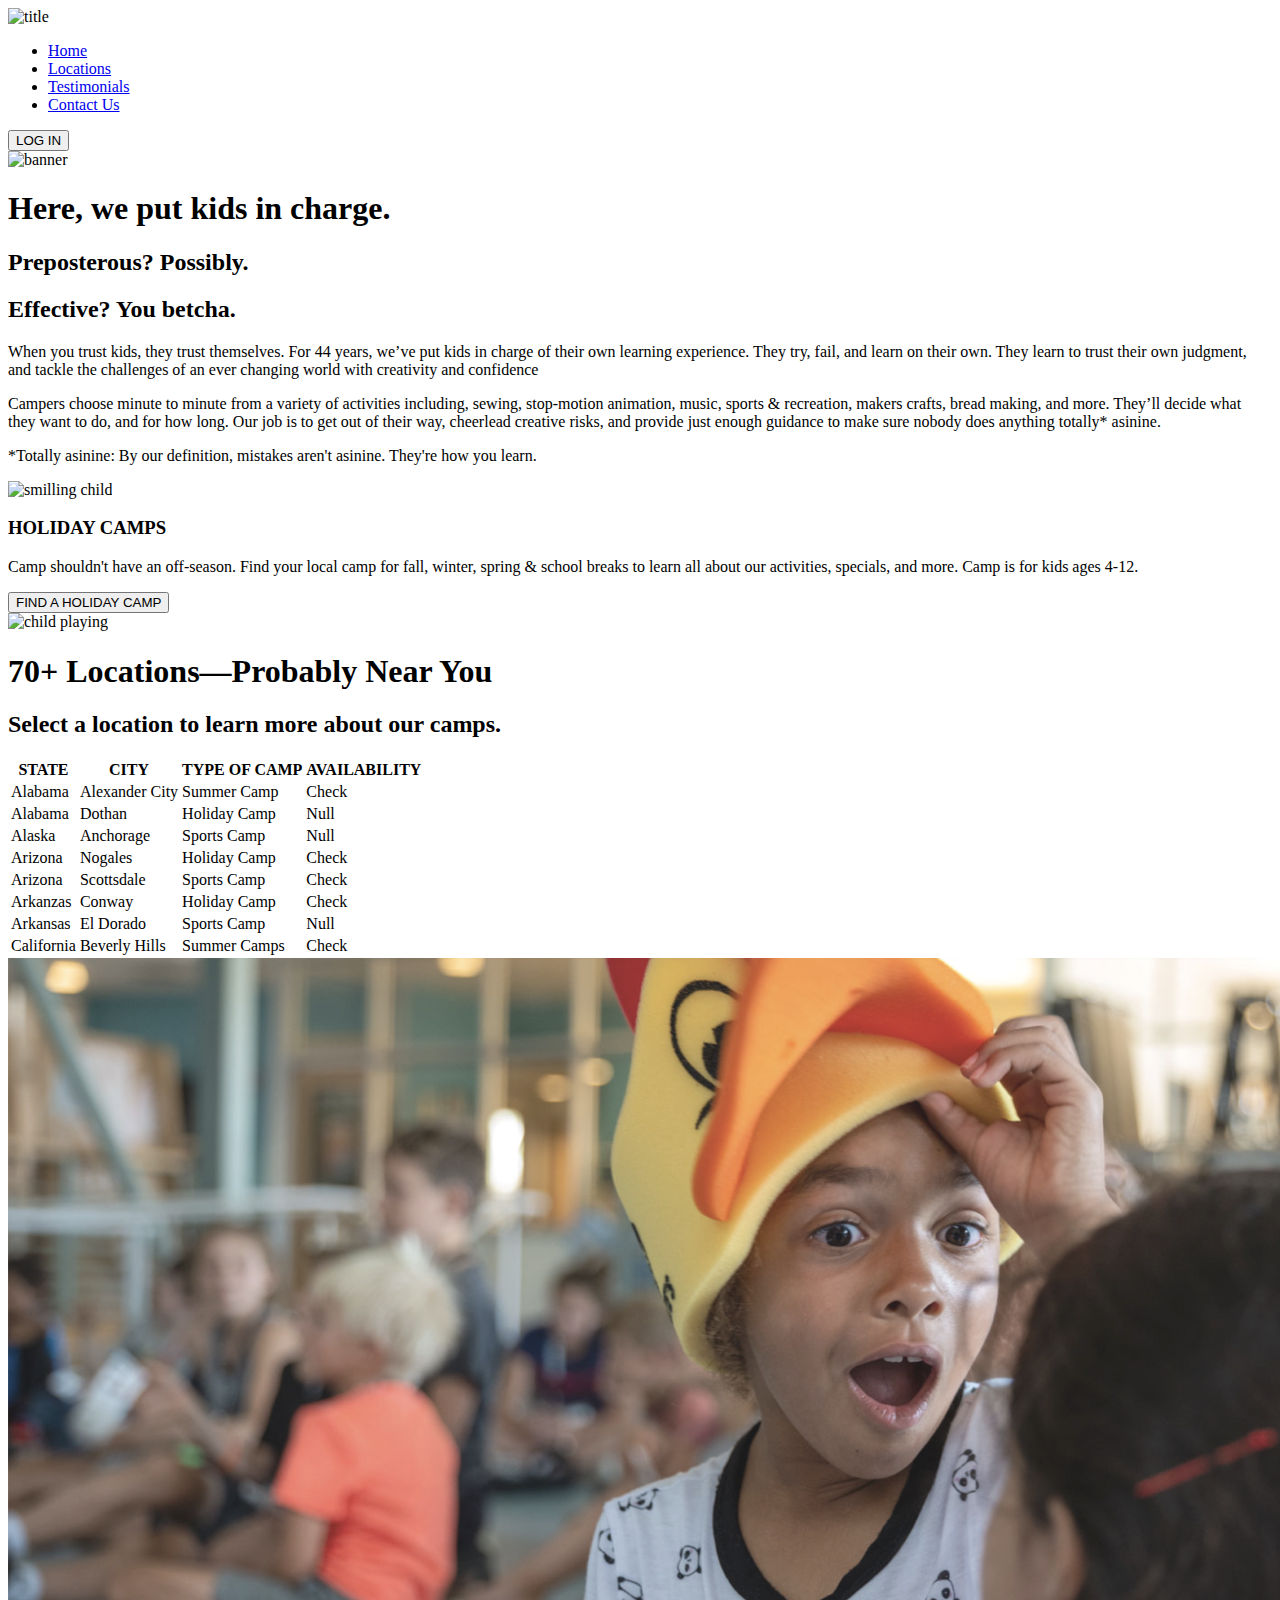
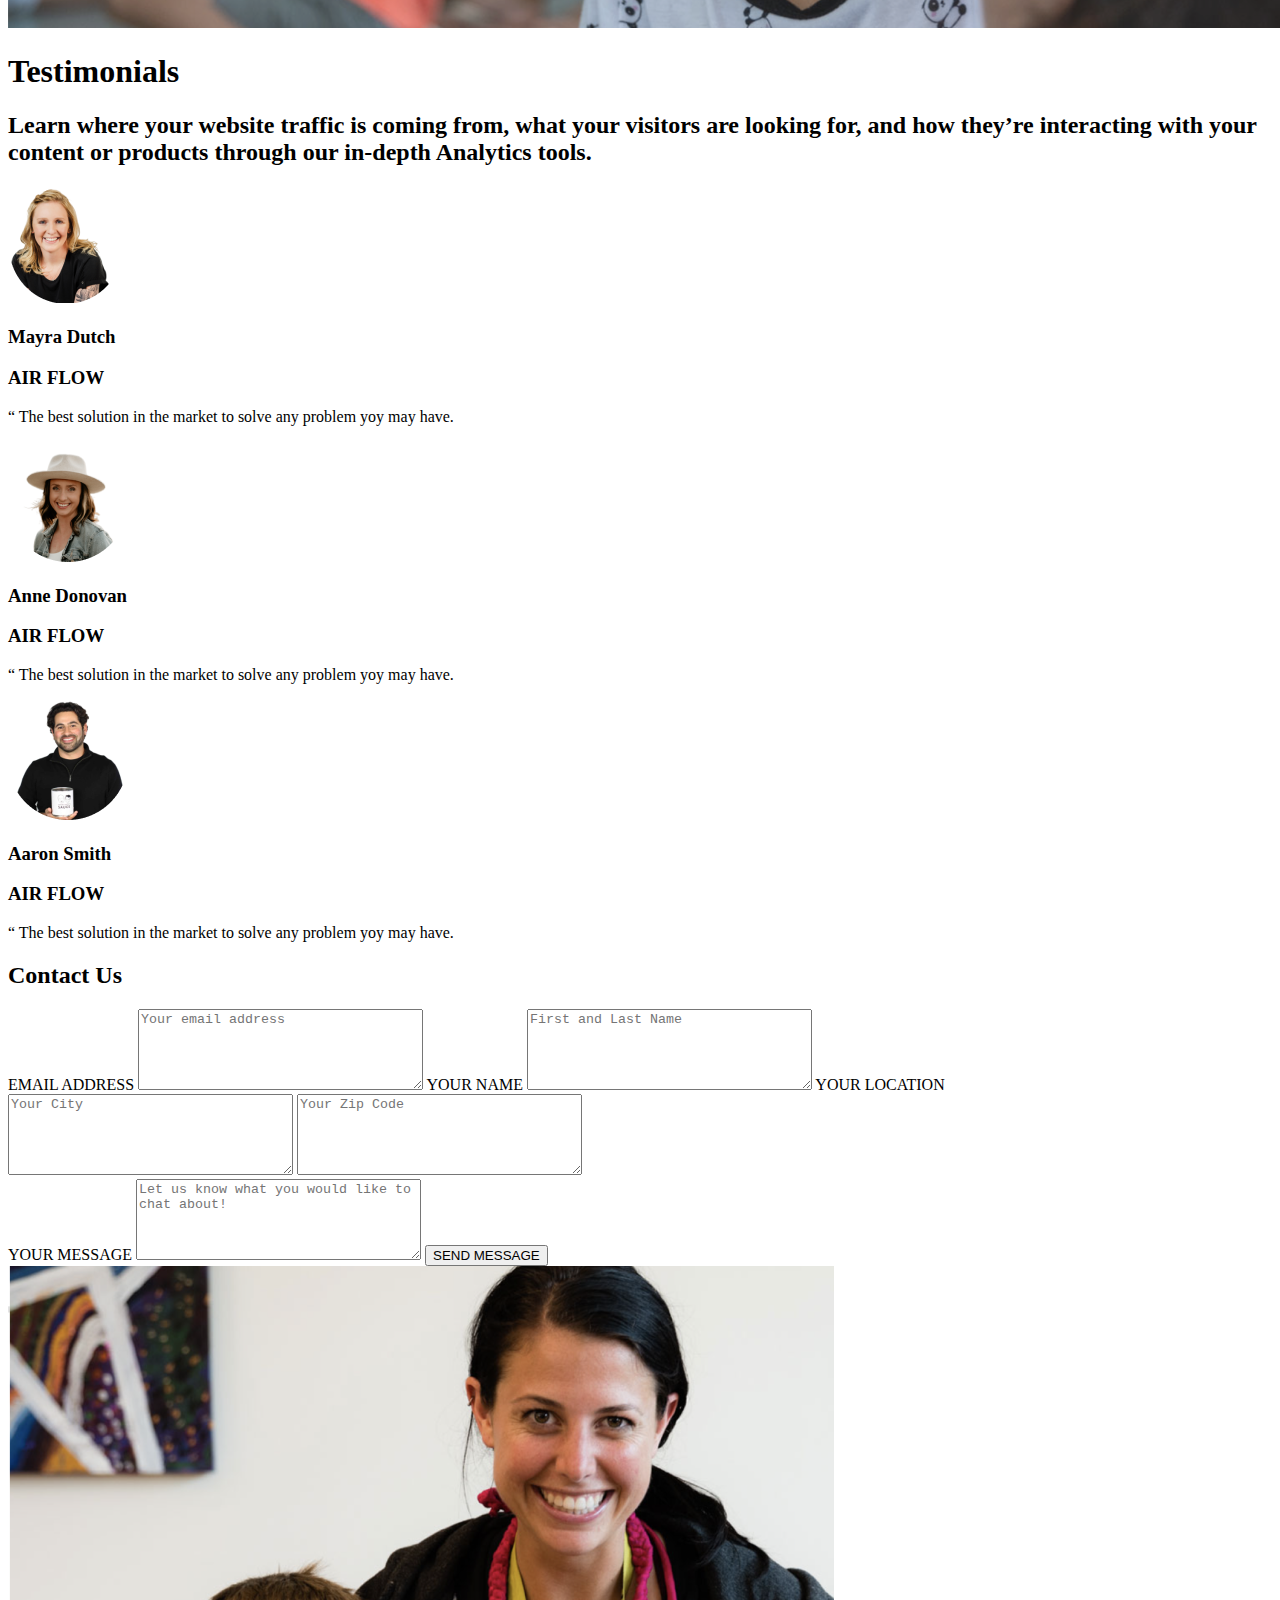
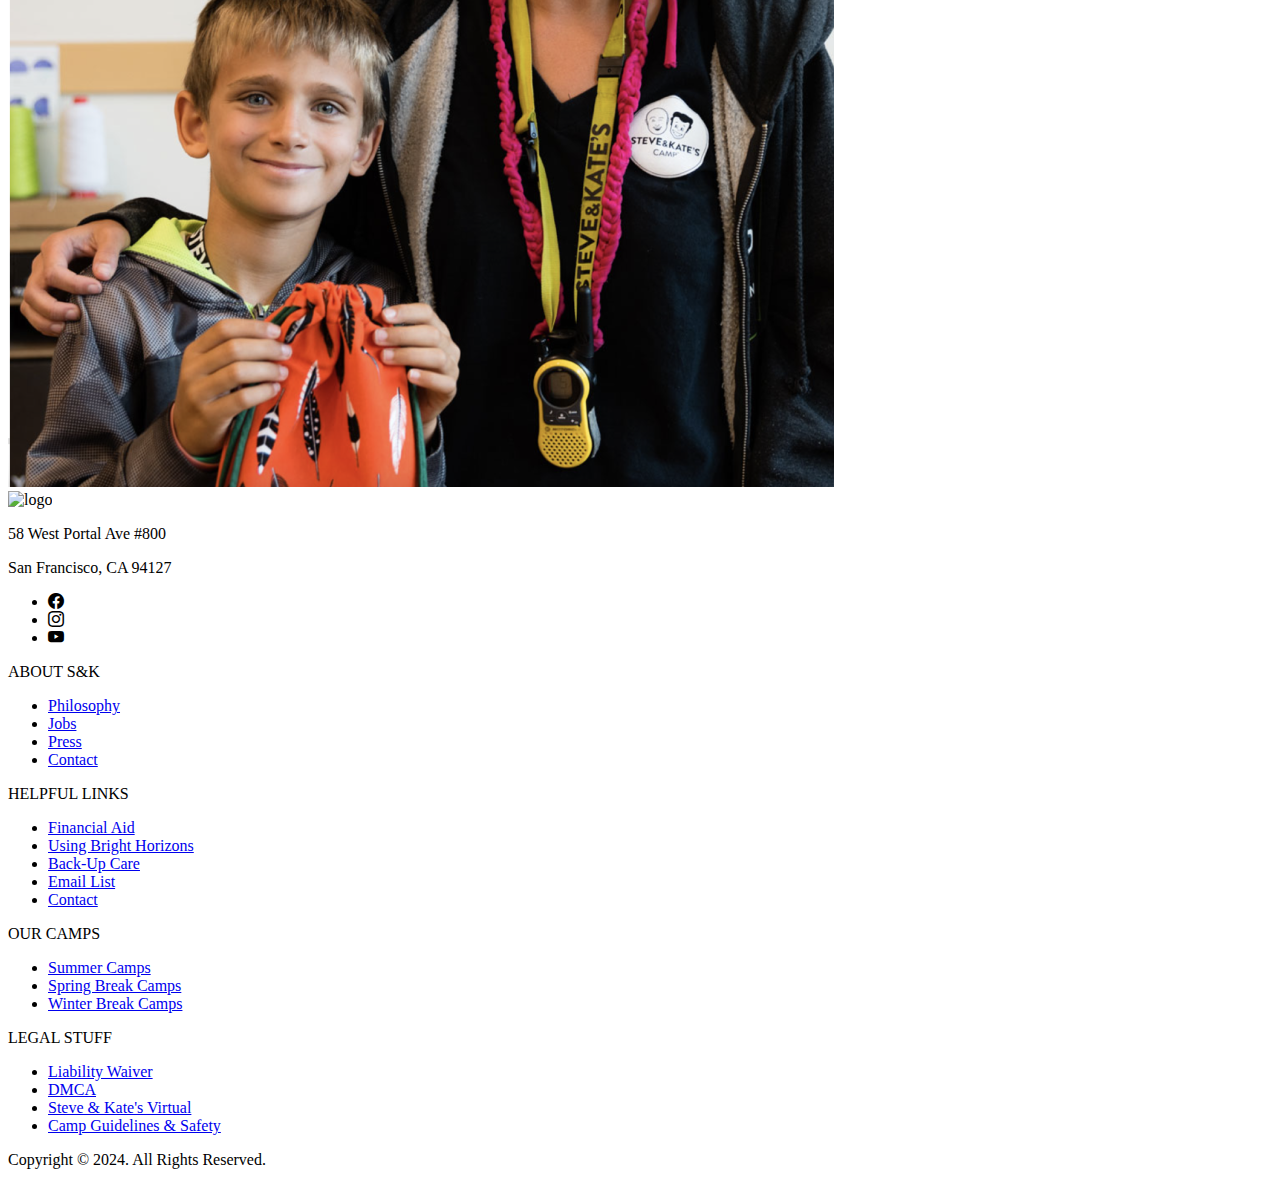
==== index.html @ b031a69e "fixed some bugs" ====
<!DOCTYPE html>
<html lang="en">
    <head>
        <meta charset="UTF-8">
        <meta name="viewport" content="width=device-width, initial-scale=1.0">
        <title>Steve & Kate's Camp</title>
        <link rel="stylesheet" href=
    "https://cdn.jsdelivr.net/npm/bootstrap-icons@1.5.0/font/bootstrap-icons.css">
    </head>
    <body>
        <header>
            <nav>
                <div class="nav-left">
                    <img src="./img/title.png" alt="title">
                </div>
                <div class="nav-center">
                    <ul>
                        <li><a href="#">Home</a></li>
                        <li><a href="#">Locations</a></li>
                        <li><a href="#">Testimonials</a></li>
                        <li><a href="#">Contact Us</a></li>
                    </ul>
                </div>
                <div class="nav-right">
                    <button>LOG IN</button>
                </div>
            </nav>
        </header>
        <main>
            <div class="banner">
                <img src="./img/banner.png" alt="banner">
            </div>
            <section class="section-1">
                <h1>Here, we put kids in charge.</h1>
                <h2>Preposterous? Possibly.</h2>
                <h2>Effective? You betcha.</h2>
                <p>When you trust kids, they trust themselves. For 44 years, we’ve put kids in charge of their own learning experience. They try, fail, and learn on their own. They learn to trust their own judgment, and tackle the challenges of an ever changing world with creativity and confidence</p>
                <p>Campers choose minute to minute from a variety of activities including, sewing, stop-motion animation, music, sports & recreation, makers crafts, bread making, and more. They’ll decide what they want to do, and for how long. Our job is to get out of their way, cheerlead creative risks, and provide just enough guidance to make sure nobody does anything totally* asinine.</p>
                <p class="acclaration">*Totally asinine: By our definition, mistakes aren't asinine. They're how you learn.</p>
                <aside>
                    <img src="./img/section1_aside.png" alt="smilling child">
                    <h3>HOLIDAY CAMPS</h3>
                    <p>Camp shouldn't have an off-season. Find your local camp for fall, winter, spring & school breaks to learn all about our activities, specials, and more. Camp is for kids ages 4-12.</p>
                    <button>FIND A HOLIDAY CAMP</button>
                </aside>
            </section>
            <section class="section-2">
                <img src="./img/section2_banner.png" alt="child playing">
                <h1>70+ Locations—Probably Near You</h1>
                <h2>Select a location to learn more about our camps.</h2>
            </section>
            <div class="section-table">
                <table>
                    <thead>
                        <tr>
                            <th scope="col">STATE</th>
                            <th scope="col">CITY</th>
                            <th scope="col">TYPE OF CAMP</th>
                            <th scope="col">AVAILABILITY</th>
                        </tr>
                    </thead>
                    <tbody>
                    <tr>
                        <td>Alabama</td>
                        <td>Alexander City</td>
                        <td>Summer Camp</td>
                        <td>Check</td>
                    </tr>
                    <tr>
                        <td>Alabama</td>
                        <td>Dothan</td>
                        <td>Holiday Camp</td>
                        <td>Null</td>
                    </tr>
                    <tr>
                        <td>Alaska</td>
                        <td>Anchorage</td>
                        <td>Sports Camp</td>
                        <td>Null</td>
                    </tr>
                    <tr>
                        <td>Arizona</td>
                        <td>Nogales</td>
                        <td>Holiday Camp</td>
                        <td>Check</td>
                    </tr>
                    <tr>
                        <td>Arizona</td>
                        <td>Scottsdale</td>
                        <td>Sports Camp</td>
                        <td>Check</td>
                    </tr>
                    <tr>
                        <td>Arkanzas</td>
                        <td>Conway</td>
                        <td>Holiday Camp</td>
                        <td>Check</td>
                    </tr>
                    <tr>
                        <td>Arkansas</td>
                        <td>El Dorado</td>
                        <td>Sports Camp</td>
                        <td>Null</td>
                    </tr>
                    <tr>
                        <td>California</td>
                        <td>Beverly Hills</td>
                        <td>Summer Camps</td>
                        <td>Check</td>
                    </tr> 
                    </tbody>
                </table>
            </div>
            <section class="section-3">
                <img src="./img/section3_banner.png" alt="surprising child">
                <h1>Testimonials</h1>
                <h2>Learn where your website traffic is coming from, what your visitors are looking for, and how they’re interacting with your content or products through our in-depth Analytics tools.</h2>
                <div class="card-1">
                    <img src="./img/section3_card1.png" alt="a person">
                    <h3>Mayra Dutch</h3>
                    <h3>AIR FLOW</h3>
                    <p>“ The best solution in the market to solve any problem yoy may have.</p>
                </div>
                <div class="card-2">
                    <img src="./img/section3_card2.png" alt="a person">
                    <h3>Anne Donovan</h3>
                    <h3>AIR FLOW</h3>
                    <p>“ The best solution in the market to solve any problem yoy may have. </p>
                </div>
                <div class="card-3">
                    <img src="./img/section3_card3.png" alt="a person">
                    <h3>Aaron Smith</h3>
                    <h3>AIR FLOW</h3>
                    <p>“ The best solution in the market to solve any problem yoy may have. </p>
                </div>
            </section>
            <section class="section-4">
                <h2>Contact Us</h2>
                    <label for="email">EMAIL ADDRESS</label>
                        <textarea id="email" name="email" rows="5" cols="33" placeholder="Your email address"></textarea>
                    <label for="email">YOUR NAME</label>
                        <textarea id="name" name="name" rows="5" cols="33" placeholder="First and Last Name"></textarea>
                    <label for="location">YOUR LOCATION</label>
                        <div class="forms-location">
                            <textarea id="location" name="location" rows="5" cols="33" placeholder="Your City"></textarea>
                            <textarea id="zipcode" name="location" rows="5" cols="33" placeholder="Your Zip Code"></textarea>
                        </div>
                    <label for="msg">YOUR MESSAGE</label>
                        <textarea id="msg" name="msg" rows="5" cols="33" placeholder="Let us know what you would like to chat about!"></textarea>
                    <button>SEND MESSAGE</button>
                <aside>
                    <img src="./img/section4_banner.png" alt="a child and a woman smilling">
                </aside>
            </section>
        </main>
        <footer>
            <div class="footer-left">
                <img src="./img/logo.png" alt="logo">
                <p>58 West Portal Ave #800</p>
                <p>San Francisco, CA 94127</p>
                <ul>
                    <li><i class="bi bi-facebook"></i></li>
                    <li><i class="bi bi-instagram"></i></li>
                    <li><i class="bi bi-youtube"></i></li>
                </ul>
            </div>
            <div class="footer-right">
                <div class="footer-column">
                    <p>ABOUT S&K</p>
                    <ul>
                        <li><a href="#">Philosophy</a></li>
                        <li><a href="#">Jobs</a></li>
                        <li><a href="#">Press</a></li>
                        <li><a href="#">Contact</a></li>
                    </ul>
                </div>
                <div class="footer-column">
                    <p>HELPFUL LINKS</p>
                    <ul>
                        <li><a href="#">Financial Aid</a></li>
                        <li><a href="#">Using Bright Horizons</a></li>
                        <li><a href="#">Back-Up Care</a></li>
                        <li><a href="#">Email List</a></li>
                        <li><a href="#">Contact</a></li>
                    </ul>
                </div>
                <div class="footer-column">
                    <p>OUR CAMPS</p>
                    <ul>
                        <li><a href="#">Summer Camps</a></li>
                        <li><a href="#">Spring Break Camps</a></li>
                        <li><a href="#">Winter Break Camps</a></li>
                    </ul>
                </div>
                <div class="footer-column">
                    <p>LEGAL STUFF</p>
                    <ul>
                        <li><a href="#">Liability Waiver</a></li>
                        <li><a href="#">DMCA</a></li>
                        <li><a href="#">Steve & Kate's Virtual</a></li>
                        <li><a href="#">Camp Guidelines & Safety</a></li>
                    </ul>
                </div>
            </div>
            <p>Copyright © 2024. All Rights Reserved.</p>
        </footer>
    </body>
</html>
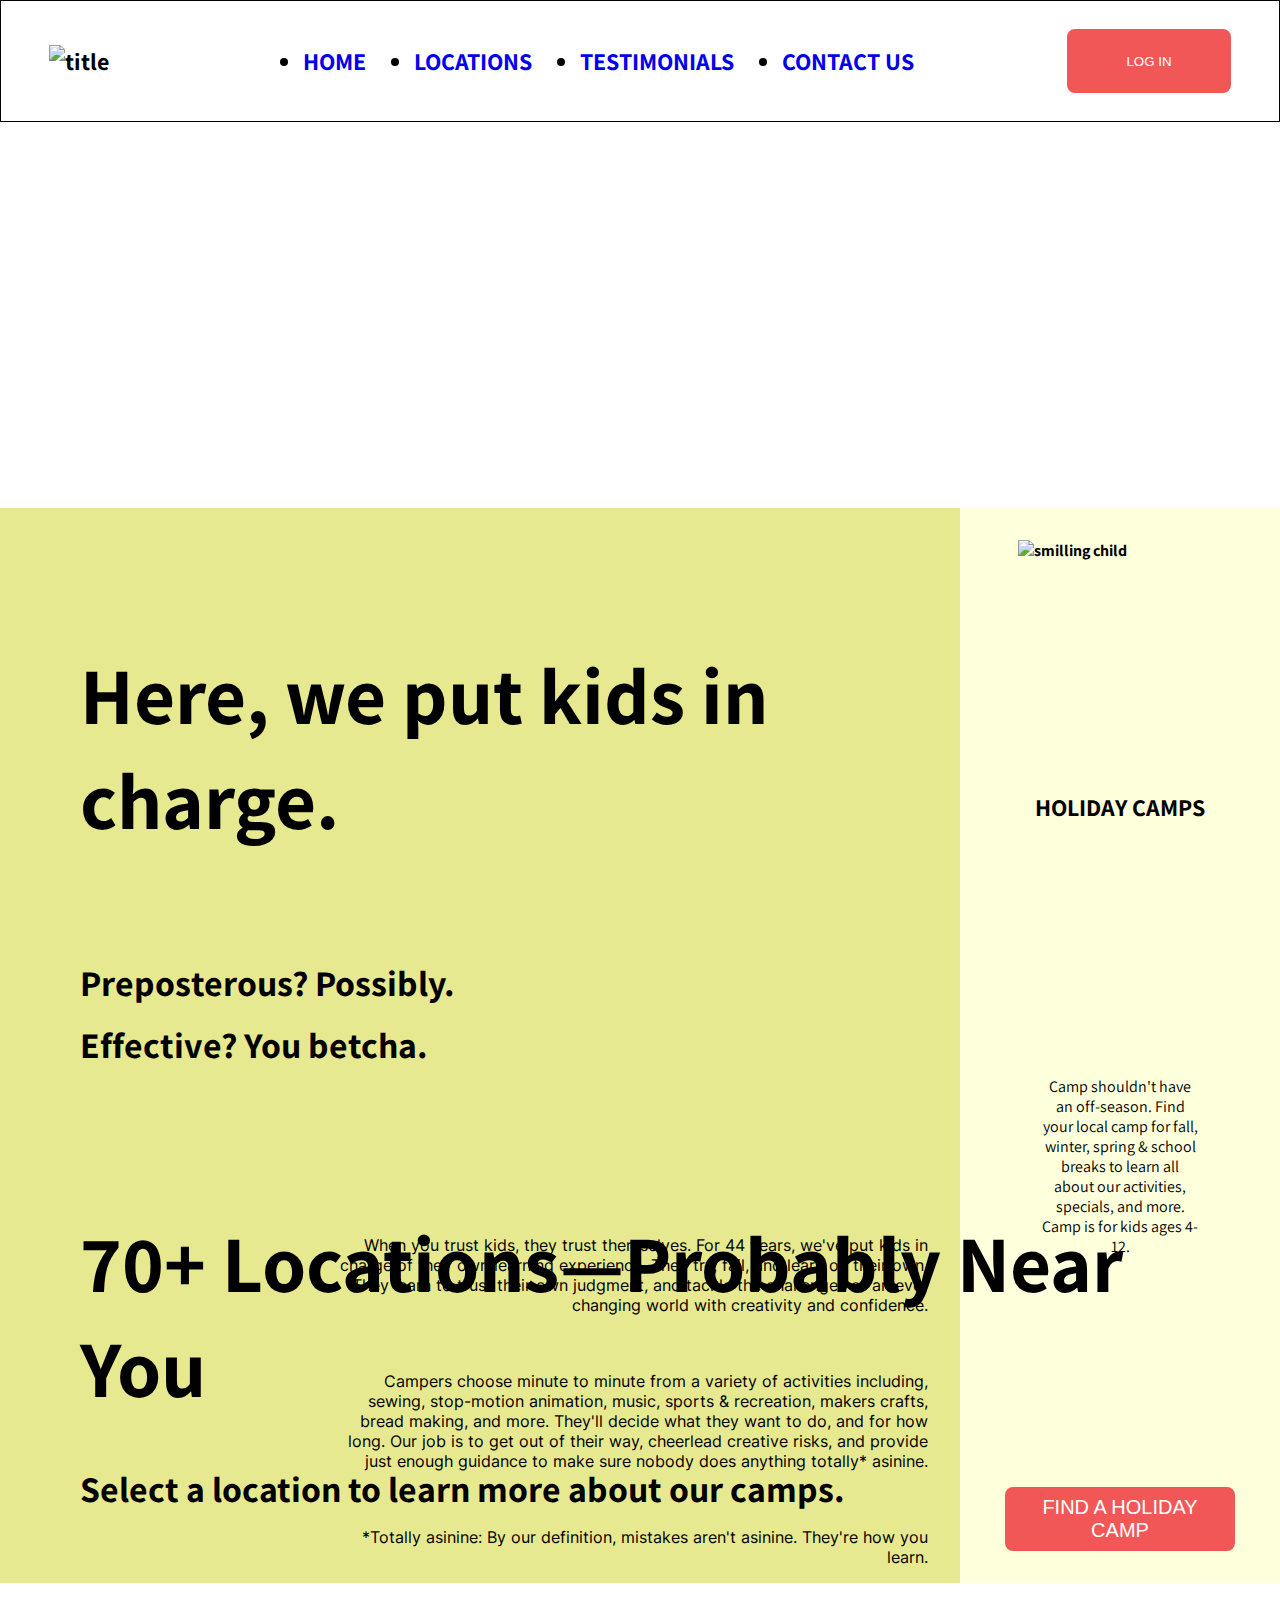
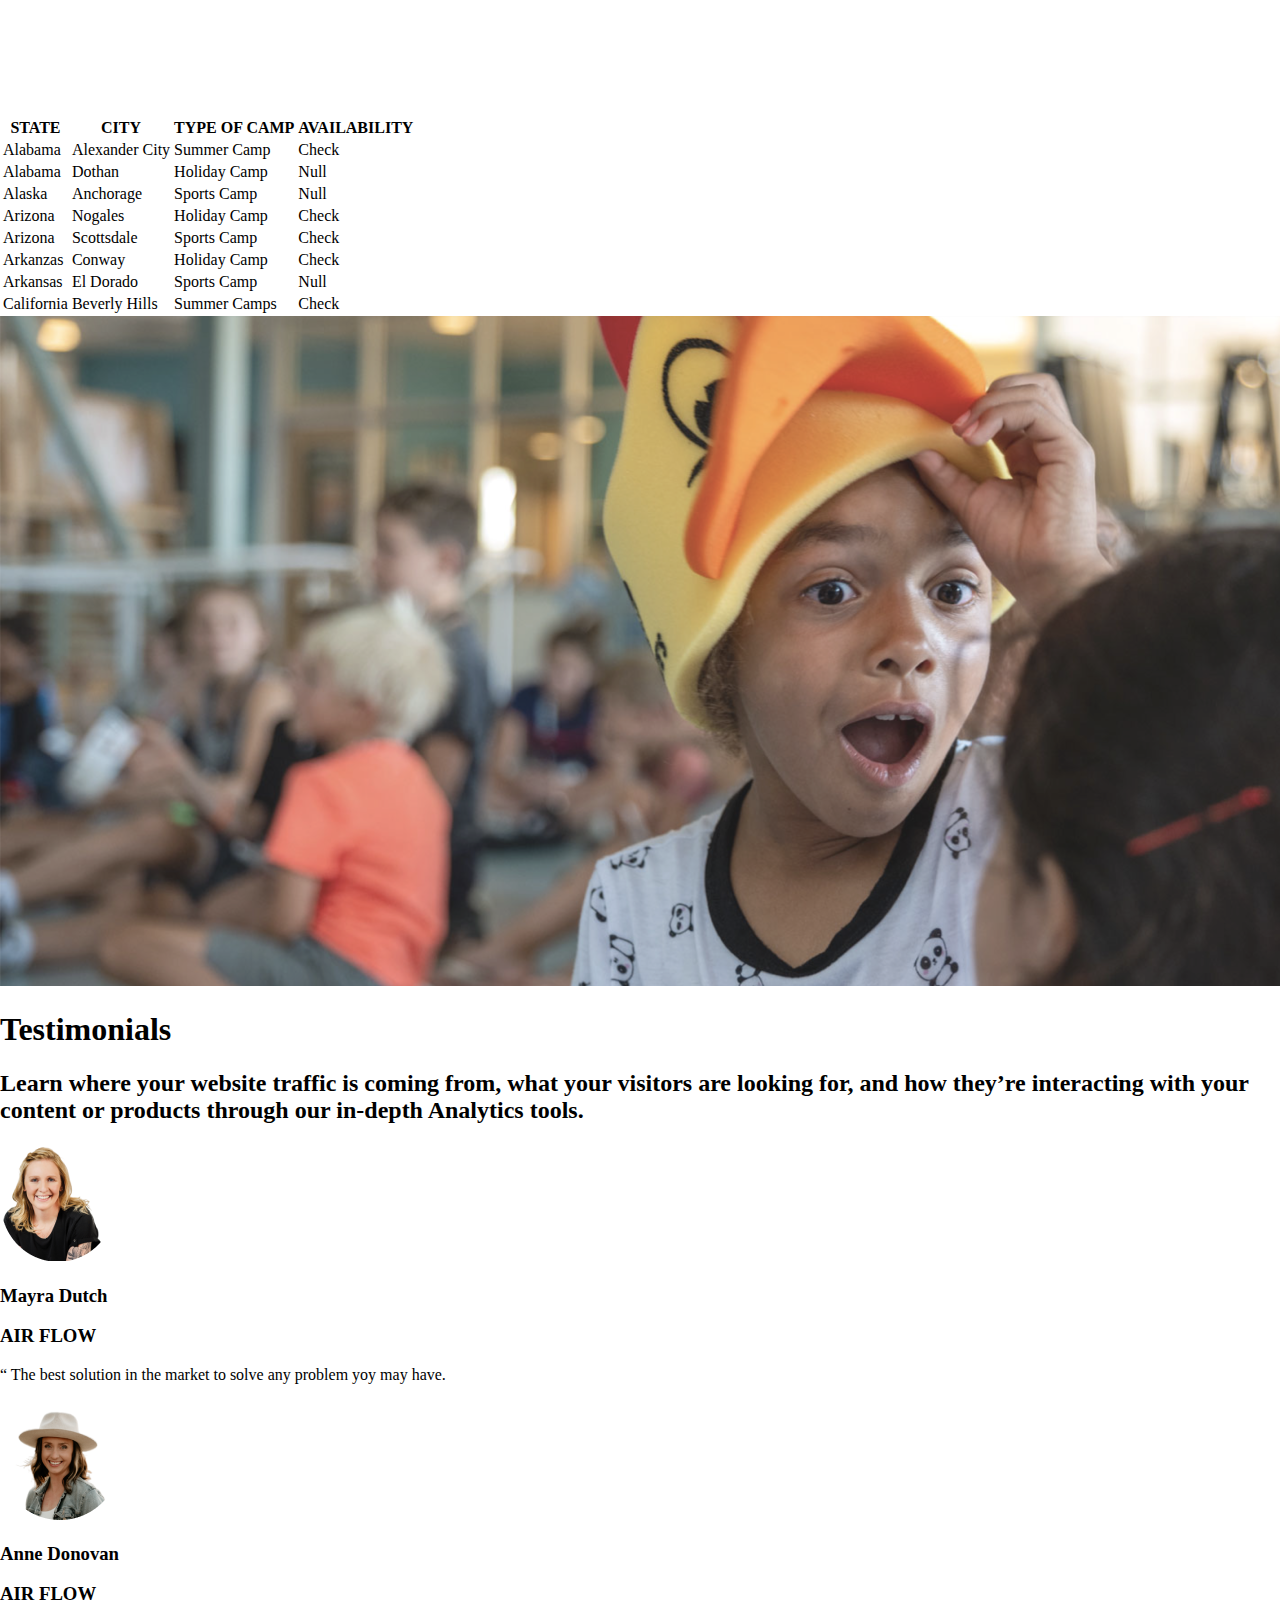
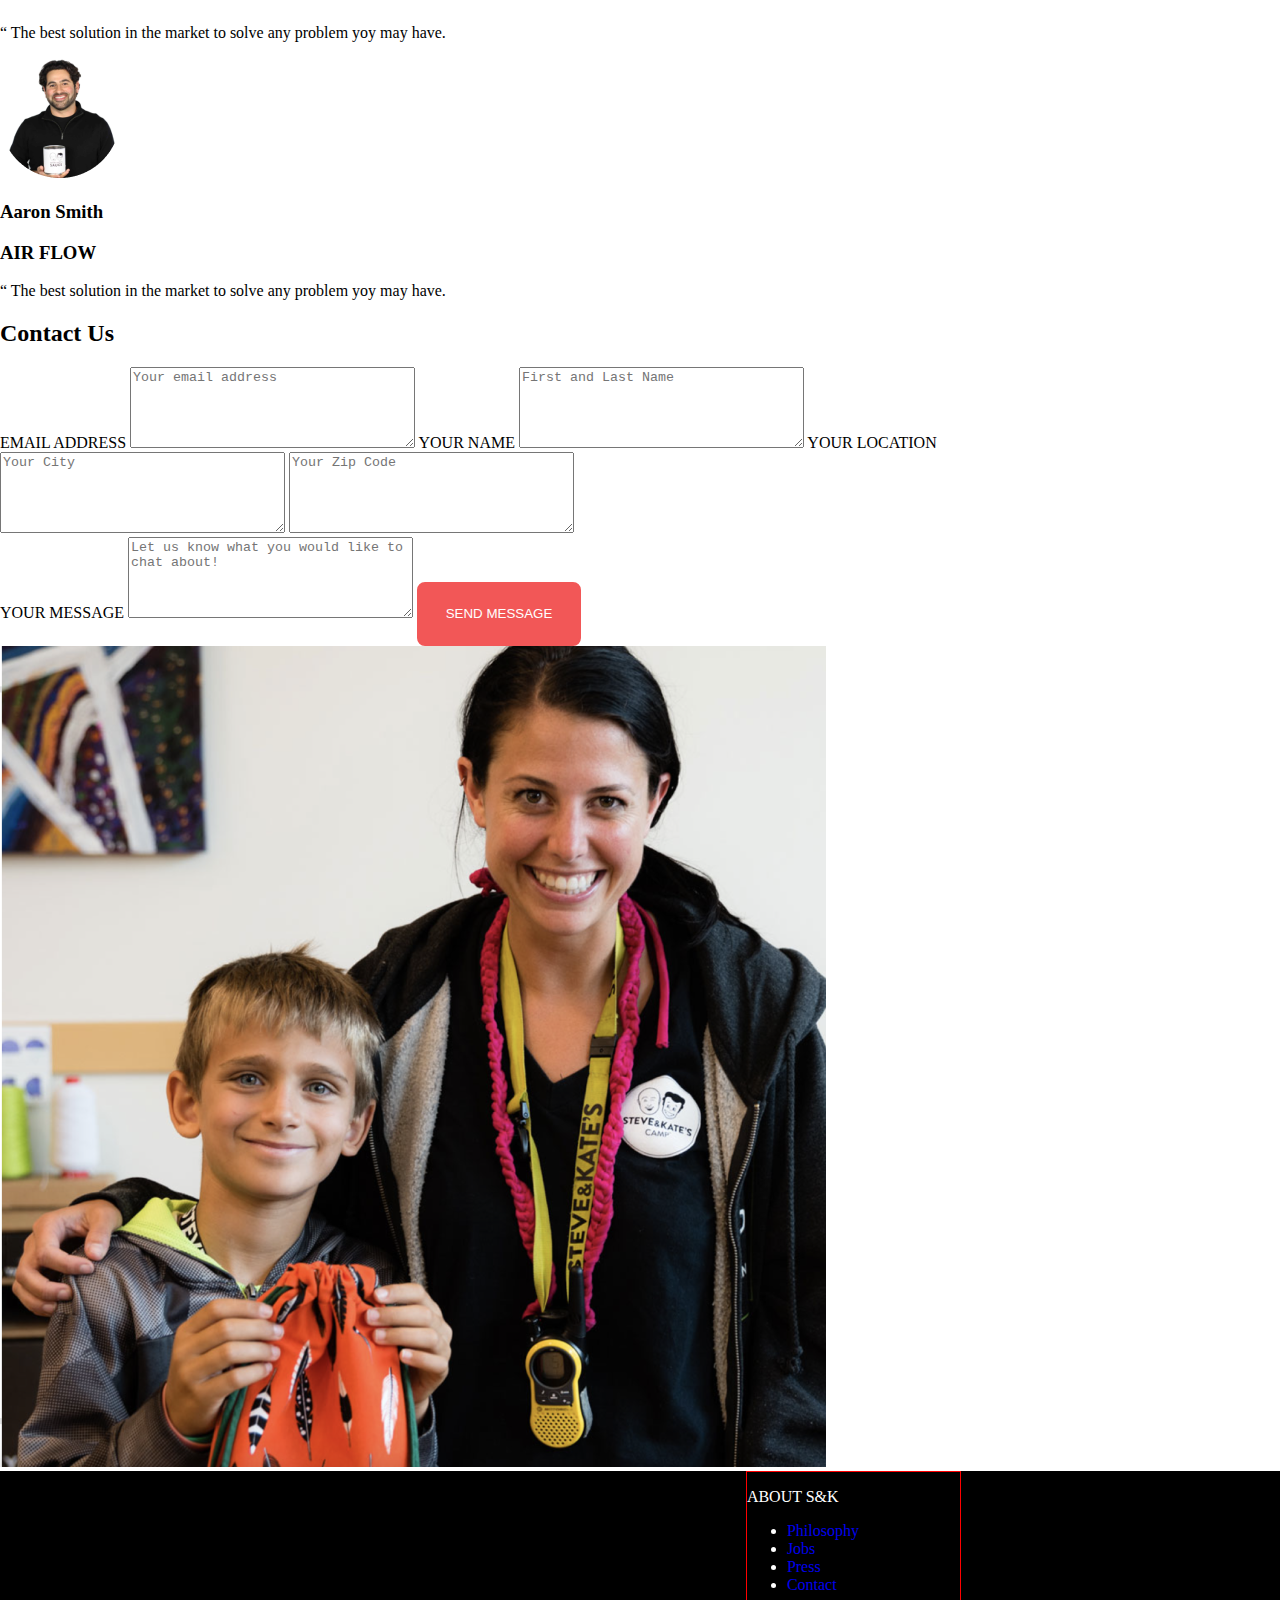
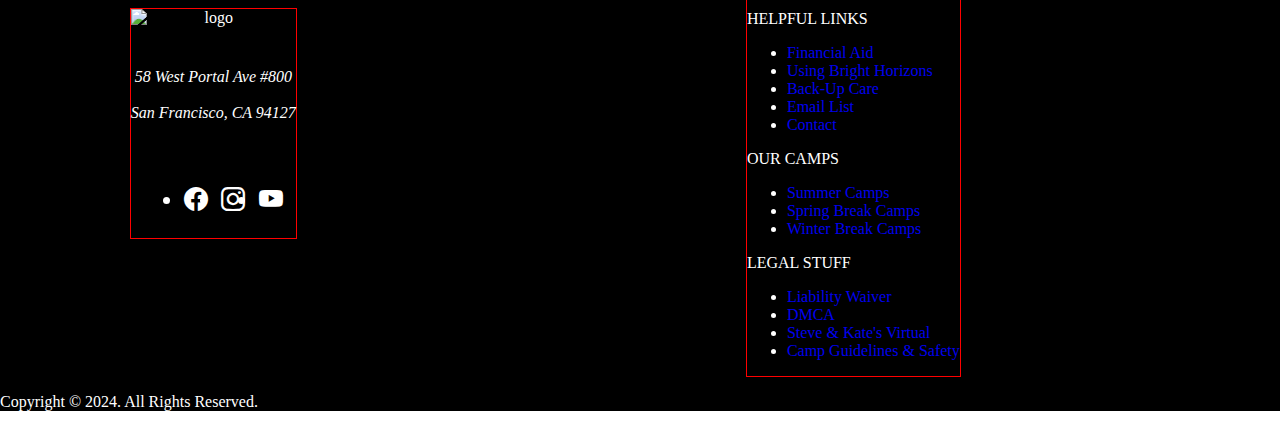
==== commit 123ec6da: "completed almost 60% of the page" ====
--- a/index.html
+++ b/index.html
@@ -2,10 +2,14 @@
 <html lang="en">
     <head>
         <meta charset="UTF-8">
+        <meta http-equiv="X-UA-Compatible" content="IE=edge" >
         <meta name="viewport" content="width=device-width, initial-scale=1.0">
+        <meta name="description" content="Landing Page.">
+        <meta name="author" content="Ramón Alberto Gómez Urquídez">
+        <link rel="stylesheet" href="./styles/reset.css">
+        <link rel="stylesheet" href="./styles/style.css">
+        <link rel="stylesheet" href="https://cdn.jsdelivr.net/npm/bootstrap-icons@1.11.3/font/bootstrap-icons.min.css">
         <title>Steve & Kate's Camp</title>
-        <link rel="stylesheet" href=
-    "https://cdn.jsdelivr.net/npm/bootstrap-icons@1.5.0/font/bootstrap-icons.css">
     </head>
     <body>
         <header>
@@ -13,42 +17,55 @@
                 <div class="nav-left">
                     <img src="./img/title.png" alt="title">
                 </div>
-                <div class="nav-center">
-                    <ul>
-                        <li><a href="#">Home</a></li>
-                        <li><a href="#">Locations</a></li>
-                        <li><a href="#">Testimonials</a></li>
-                        <li><a href="#">Contact Us</a></li>
-                    </ul>
-                </div>
+                <ul class="nav-center">
+                    <li><a href="./index.html">HOME</a></li>
+                    <li><a href="#">LOCATIONS</a></li>
+                    <li><a href="#">TESTIMONIALS</a></li>
+                    <li><a href="#">CONTACT US</a></li>
+                </ul>
                 <div class="nav-right">
                     <button>LOG IN</button>
                 </div>
             </nav>
         </header>
         <main>
-            <div class="banner">
-                <img src="./img/banner.png" alt="banner">
+            <div id="banner01" class="banner"></div>
+            <section class="section-1">
+                <div class="aside-left">
+                    <div class="wrapper-aside-left">
+                        <div class="titles">
+                            <div class="main-title">   
+                                <h1>Here, we put kids in charge.</h1>
+                            </div>
+                            <div class="sub-title">
+                                <h2>Preposterous? Possibly.</h2>
+                                <h2>Effective? You betcha.</h2> 
+                            </div>
+                        </div>
+                        <div class="paragraphs">
+                            <p>When you trust kids, they trust themselves. For 44 years, we've put kids in charge of their own learning experience. They try, fail, and learn on their own. They learn to trust their own judgment, and tackle the challenges of an ever changing world with creativity and confidence.</p>
+                            <p>Campers choose minute to minute from a variety of activities including, sewing, stop-motion animation, music, sports & recreation, makers crafts, bread making, and more. They'll decide what they want to do, and for how long. Our job is to get out of their way, cheerlead creative risks, and provide just enough guidance to make sure nobody does anything totally* asinine.</p>
+                            <p>*Totally asinine: By our definition, mistakes aren't asinine. They're how you learn.</p>
+                        </div>
+                    </div>
+                </div>
+                <div class="aside-right">
+                    <div class="wrapper-aside-right">
+                        <img class="small-image" src="./img/section1_aside.png" alt="smilling child">
+                        <h3>HOLIDAY CAMPS</h3>
+                        <p>Camp shouldn't have an off-season. Find your local camp for fall, winter, spring & school breaks to learn all about our activities, specials, and more. Camp is for kids ages 4-12.</p>
+                        <button>FIND A HOLIDAY CAMP</button>
+                    </div>
+                </div>
+            </section>
+            <div id="banner02" class="banner section-2">
+                <div class="main-title">
+                    <h1>70+ Locations—Probably Near You</h1>
+                </div>
+                <div class="sub-title">
+                    <h2>Select a location to learn more about our camps.</h2>
+                </div>  
             </div>
-            <section class="section-1">
-                <h1>Here, we put kids in charge.</h1>
-                <h2>Preposterous? Possibly.</h2>
-                <h2>Effective? You betcha.</h2>
-                <p>When you trust kids, they trust themselves. For 44 years, we’ve put kids in charge of their own learning experience. They try, fail, and learn on their own. They learn to trust their own judgment, and tackle the challenges of an ever changing world with creativity and confidence</p>
-                <p>Campers choose minute to minute from a variety of activities including, sewing, stop-motion animation, music, sports & recreation, makers crafts, bread making, and more. They’ll decide what they want to do, and for how long. Our job is to get out of their way, cheerlead creative risks, and provide just enough guidance to make sure nobody does anything totally* asinine.</p>
-                <p class="acclaration">*Totally asinine: By our definition, mistakes aren't asinine. They're how you learn.</p>
-                <aside>
-                    <img src="./img/section1_aside.png" alt="smilling child">
-                    <h3>HOLIDAY CAMPS</h3>
-                    <p>Camp shouldn't have an off-season. Find your local camp for fall, winter, spring & school breaks to learn all about our activities, specials, and more. Camp is for kids ages 4-12.</p>
-                    <button>FIND A HOLIDAY CAMP</button>
-                </aside>
-            </section>
-            <section class="section-2">
-                <img src="./img/section2_banner.png" alt="child playing">
-                <h1>70+ Locations—Probably Near You</h1>
-                <h2>Select a location to learn more about our camps.</h2>
-            </section>
             <div class="section-table">
                 <table>
                     <thead>
@@ -154,52 +171,56 @@
             </section>
         </main>
         <footer>
-            <div class="footer-left">
-                <img src="./img/logo.png" alt="logo">
-                <p>58 West Portal Ave #800</p>
-                <p>San Francisco, CA 94127</p>
-                <ul>
-                    <li><i class="bi bi-facebook"></i></li>
-                    <li><i class="bi bi-instagram"></i></li>
-                    <li><i class="bi bi-youtube"></i></li>
-                </ul>
-            </div>
-            <div class="footer-right">
-                <div class="footer-column">
-                    <p>ABOUT S&K</p>
+            <div class="wrapper-footer">
+                <div class="footer-left">
+                    <img class="icon" src="./img/logo.png" alt="logo">
+                    <address>
+                        <p>58 West Portal Ave #800</p>
+                        <p>San Francisco, CA 94127</p>
+                    </address>
                     <ul>
-                        <li><a href="#">Philosophy</a></li>
-                        <li><a href="#">Jobs</a></li>
-                        <li><a href="#">Press</a></li>
-                        <li><a href="#">Contact</a></li>
+                        <li><i class="bi bi-facebook"></i></li>
+                        <li><i class="bi bi-instagram"></i></li>
+                        <li><i class="bi bi-youtube"></i></li>
                     </ul>
                 </div>
-                <div class="footer-column">
-                    <p>HELPFUL LINKS</p>
-                    <ul>
-                        <li><a href="#">Financial Aid</a></li>
-                        <li><a href="#">Using Bright Horizons</a></li>
-                        <li><a href="#">Back-Up Care</a></li>
-                        <li><a href="#">Email List</a></li>
-                        <li><a href="#">Contact</a></li>
-                    </ul>
-                </div>
-                <div class="footer-column">
-                    <p>OUR CAMPS</p>
-                    <ul>
-                        <li><a href="#">Summer Camps</a></li>
-                        <li><a href="#">Spring Break Camps</a></li>
-                        <li><a href="#">Winter Break Camps</a></li>
-                    </ul>
-                </div>
-                <div class="footer-column">
-                    <p>LEGAL STUFF</p>
-                    <ul>
-                        <li><a href="#">Liability Waiver</a></li>
-                        <li><a href="#">DMCA</a></li>
-                        <li><a href="#">Steve & Kate's Virtual</a></li>
-                        <li><a href="#">Camp Guidelines & Safety</a></li>
-                    </ul>
+                <div class="footer-right">
+                    <div class="footer-column">
+                        <p>ABOUT S&K</p>
+                        <ul>
+                            <li><a href="./philosophy.html">Philosophy</a></li>
+                            <li><a href="#">Jobs</a></li>
+                            <li><a href="#">Press</a></li>
+                            <li><a href="#">Contact</a></li>
+                        </ul>
+                    </div>
+                    <div class="footer-column">
+                        <p>HELPFUL LINKS</p>
+                        <ul>
+                            <li><a href="#">Financial Aid</a></li>
+                            <li><a href="#">Using Bright Horizons</a></li>
+                            <li><a href="#">Back-Up Care</a></li>
+                            <li><a href="#">Email List</a></li>
+                            <li><a href="#">Contact</a></li>
+                        </ul>
+                    </div>
+                    <div class="footer-column">
+                        <p>OUR CAMPS</p>
+                        <ul>
+                            <li><a href="#">Summer Camps</a></li>
+                            <li><a href="#">Spring Break Camps</a></li>
+                            <li><a href="#">Winter Break Camps</a></li>
+                        </ul>
+                    </div>
+                    <div class="footer-column">
+                        <p>LEGAL STUFF</p>
+                        <ul>
+                            <li><a href="#">Liability Waiver</a></li>
+                            <li><a href="#">DMCA</a></li>
+                            <li><a href="#">Steve & Kate's Virtual</a></li>
+                            <li><a href="#">Camp Guidelines & Safety</a></li>
+                        </ul>
+                    </div>
                 </div>
             </div>
             <p>Copyright © 2024. All Rights Reserved.</p>
--- a/styles/style.css
+++ b/styles/style.css
@@ -0,0 +1,225 @@
+/* Font Family */
+
+@font-face {
+    font-family: Assistant;
+    font-weight: 700;
+    src: url('../fonts/Assistant-Bold.ttf');
+}
+
+@font-face {
+    font-family: Assistant;
+    font-weight: 600;
+    src: url('../fonts/Assistant-SemiBold.ttf');
+}
+
+@font-face {
+    font-family: Assistant;
+    font-weight: 400;
+    src: url('../fonts/Assistant-Regular.ttf');
+}
+
+@font-face {
+    font-family: Inter;
+    font-weight: 400;
+    src: url('../fonts/Inter-Regular.ttf');
+}
+
+/* Universal Styles */
+
+html {
+    font-size: 16px;
+}
+
+body {
+    margin: 0;
+    padding-top: 6.75rem;
+}
+
+header {
+    position: fixed;
+    top: 0;
+    width: 100%;
+    height: 6.75rem;
+    z-index: 1000;
+}
+
+header nav{
+    display: flex;
+    justify-content: space-between;
+    align-items: center;
+    padding: 1.25rem 3rem;
+    font-family: Assistant;
+    font-weight: 700;
+    font-size: 1.5rem;
+    border: 1px solid black;
+    background-color: white;
+}
+
+a {
+    text-decoration: none;
+}
+
+button {
+    height: 4rem;
+    width: 10.25rem;
+    color: #fff;
+    background-color: #F25757;
+    border: 2px solid #F25757;
+    border-radius: 0.5rem;
+    cursor: pointer;
+}
+
+footer {
+    background-color: black;
+    color: white;
+}
+
+address {
+    line-height: 1.25rem;
+}
+
+/* Class Styles */
+
+.nav-center {
+    display: flex;
+    gap: 3rem;
+}
+
+.banner {
+    width: 100%;
+    height: 25rem;
+    background-repeat: no-repeat;
+    background-size: cover;
+    background-position: center center;
+}
+
+.main-title {
+    font-size: 2.5rem;
+}
+
+.sub-title {
+    font-size: 1.5rem;
+    line-height: 2rem;
+}
+
+.paragraphs {
+    font-family: Inter;
+    font-weight: 400;
+    line-height: 1.25rem;
+    display: flex;
+    flex-direction: column;
+    gap: 1.5rem;
+    text-align: right;
+    padding-left: 30%;
+}
+
+.section-1 {
+    height: 35.5rem;    
+    display: grid;
+    width: 100%;
+    grid-template-columns: 3fr 1fr;
+}
+
+.aside-left {
+    background-color: #E7E991;
+    font-family: Assistant;
+    font-weight: 700;
+}
+
+.wrapper-aside-left {
+    display: flex;
+    flex-direction: column;
+    padding: 5rem 2rem 0% 5rem;
+    gap: 8rem;
+}
+
+.titles {
+    display: flex;
+    flex-direction: column;
+    gap: 2rem;
+
+}
+
+.aside-right {
+    background-color: #FEFFDB;
+    display: flex;
+    font-family: Assistant;
+    font-weight: 700;
+}
+
+.wrapper-aside-right {
+    margin: 2rem;
+    display: flex;
+    flex-direction: column;
+    align-items: center;
+    justify-content: space-between;
+}
+
+.wrapper-aside-right h3 {
+    font-size: 1.5rem;
+}
+
+.wrapper-aside-right p {
+    font-family: Assistant;
+    font-weight: 400;
+    text-align: center;
+    padding: 1.5rem 3rem;
+    line-height: 1.25rem;
+}
+
+.wrapper-aside-right button {
+    width: 90%;
+    font-size: 1.25rem;
+}
+
+.small-image {
+    height: auto;
+    width: 80%;
+    padding-bottom: 1rem;
+}
+
+.section-2 {
+    font-family: Assistant;
+    font-weight: 700;
+    padding: 5rem;
+}
+
+.wrapper-footer {
+    display: grid;
+    grid-template-columns: 2fr 4fr;
+    place-items: center;
+}
+
+.footer-left {
+    border: 1px solid red;
+    display: flex;
+    flex-direction: column;
+    text-align: center;
+    gap: 1.5rem;
+}
+
+.footer-left ul {
+    display: flex;
+    justify-content: space-evenly;
+    font-size: 1.5rem;
+}
+
+.footer-right {
+    border: 1px solid red;
+}
+
+.icon {
+    width: 10rem;
+}
+
+/* ID Styles */
+
+#banner01 {
+    background-image: url(../img/banner.png);
+}
+
+#banner02 {
+    background-image: url(../img/section2_banner.png);
+    height: 30rem;
+    width: auto;
+}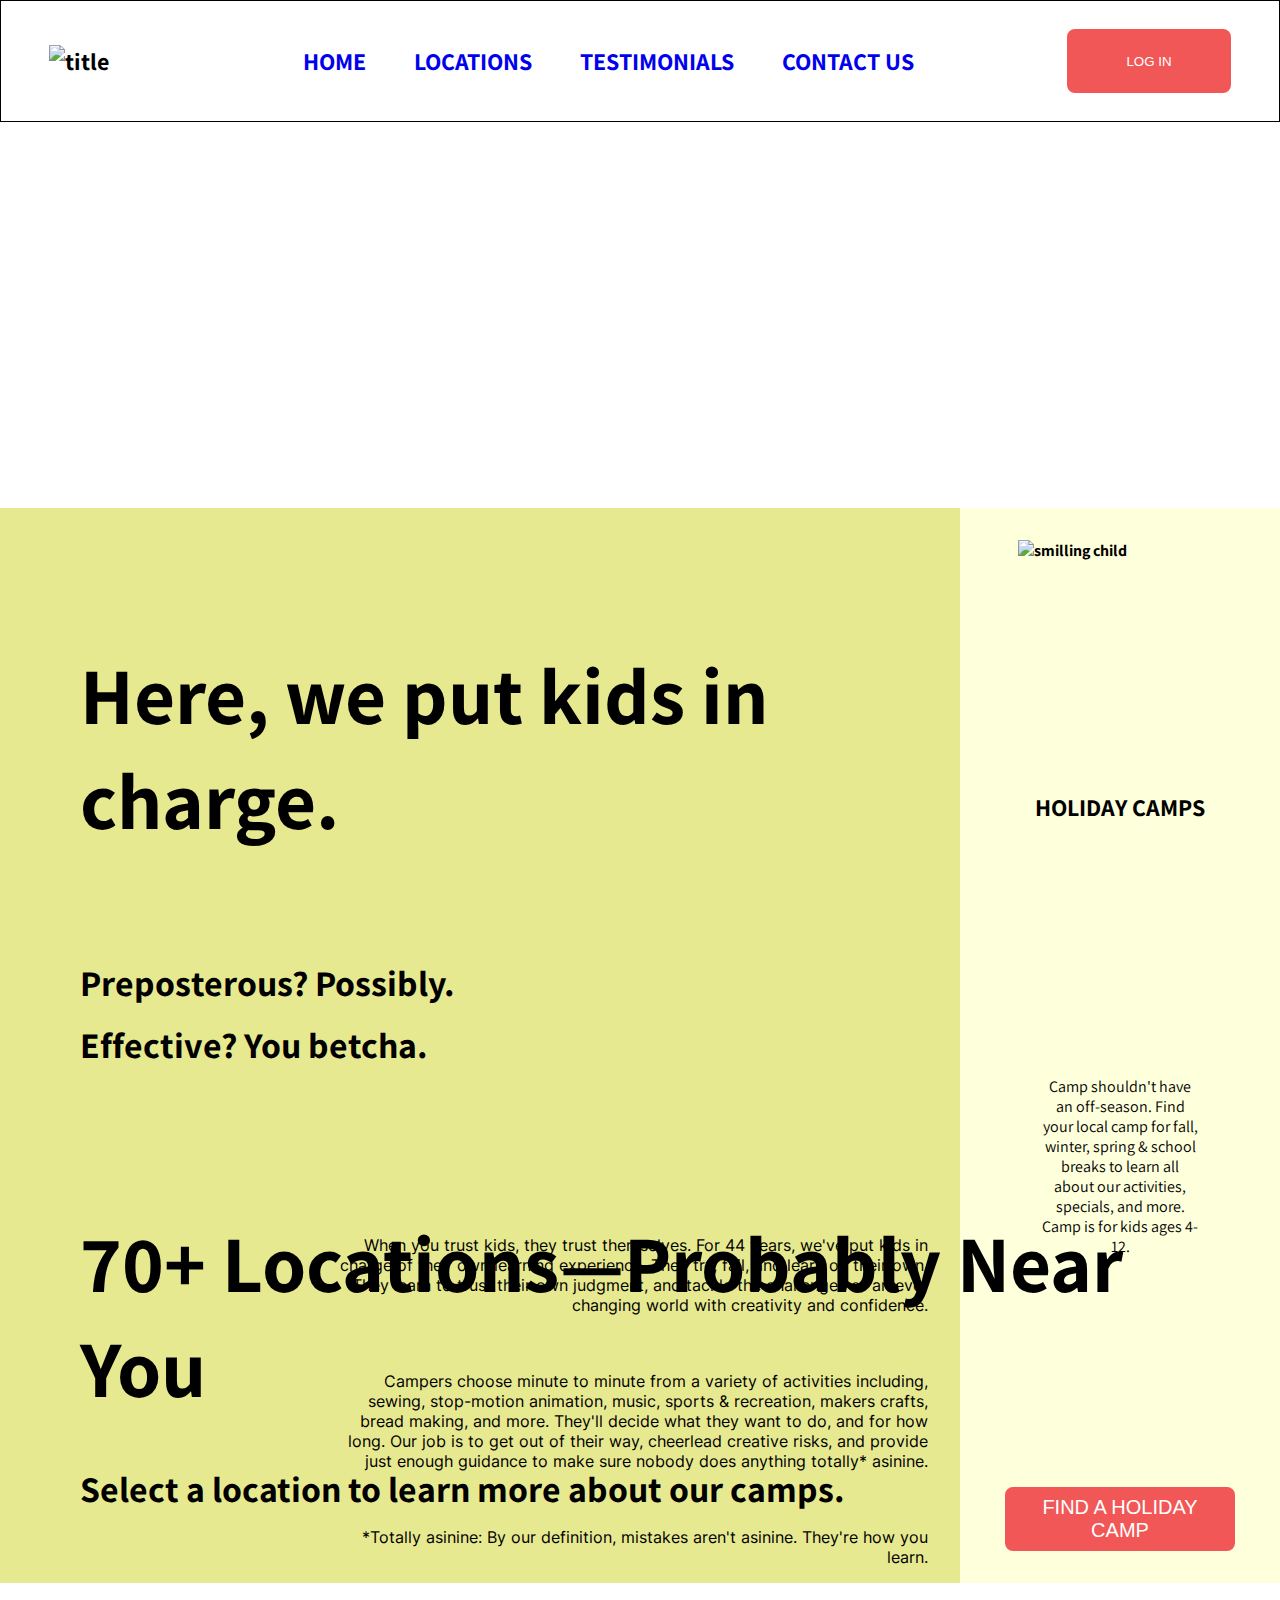
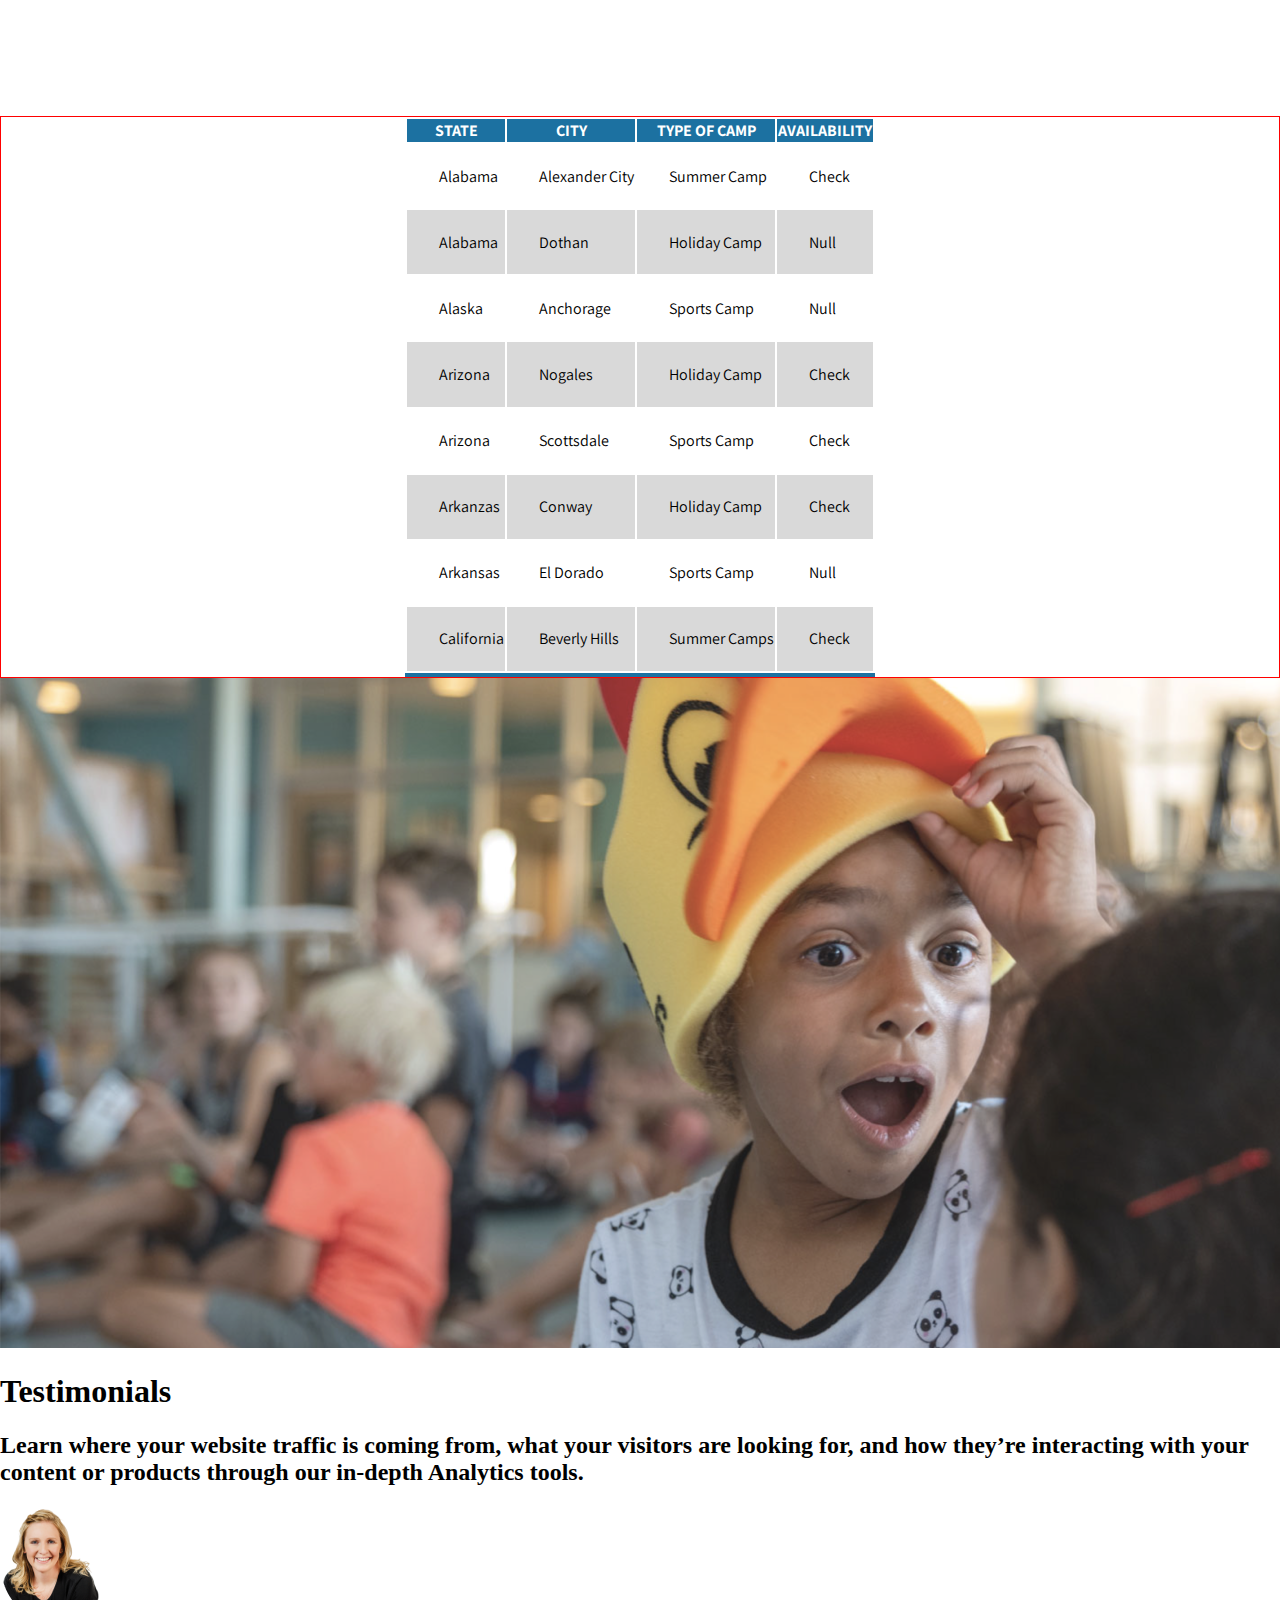
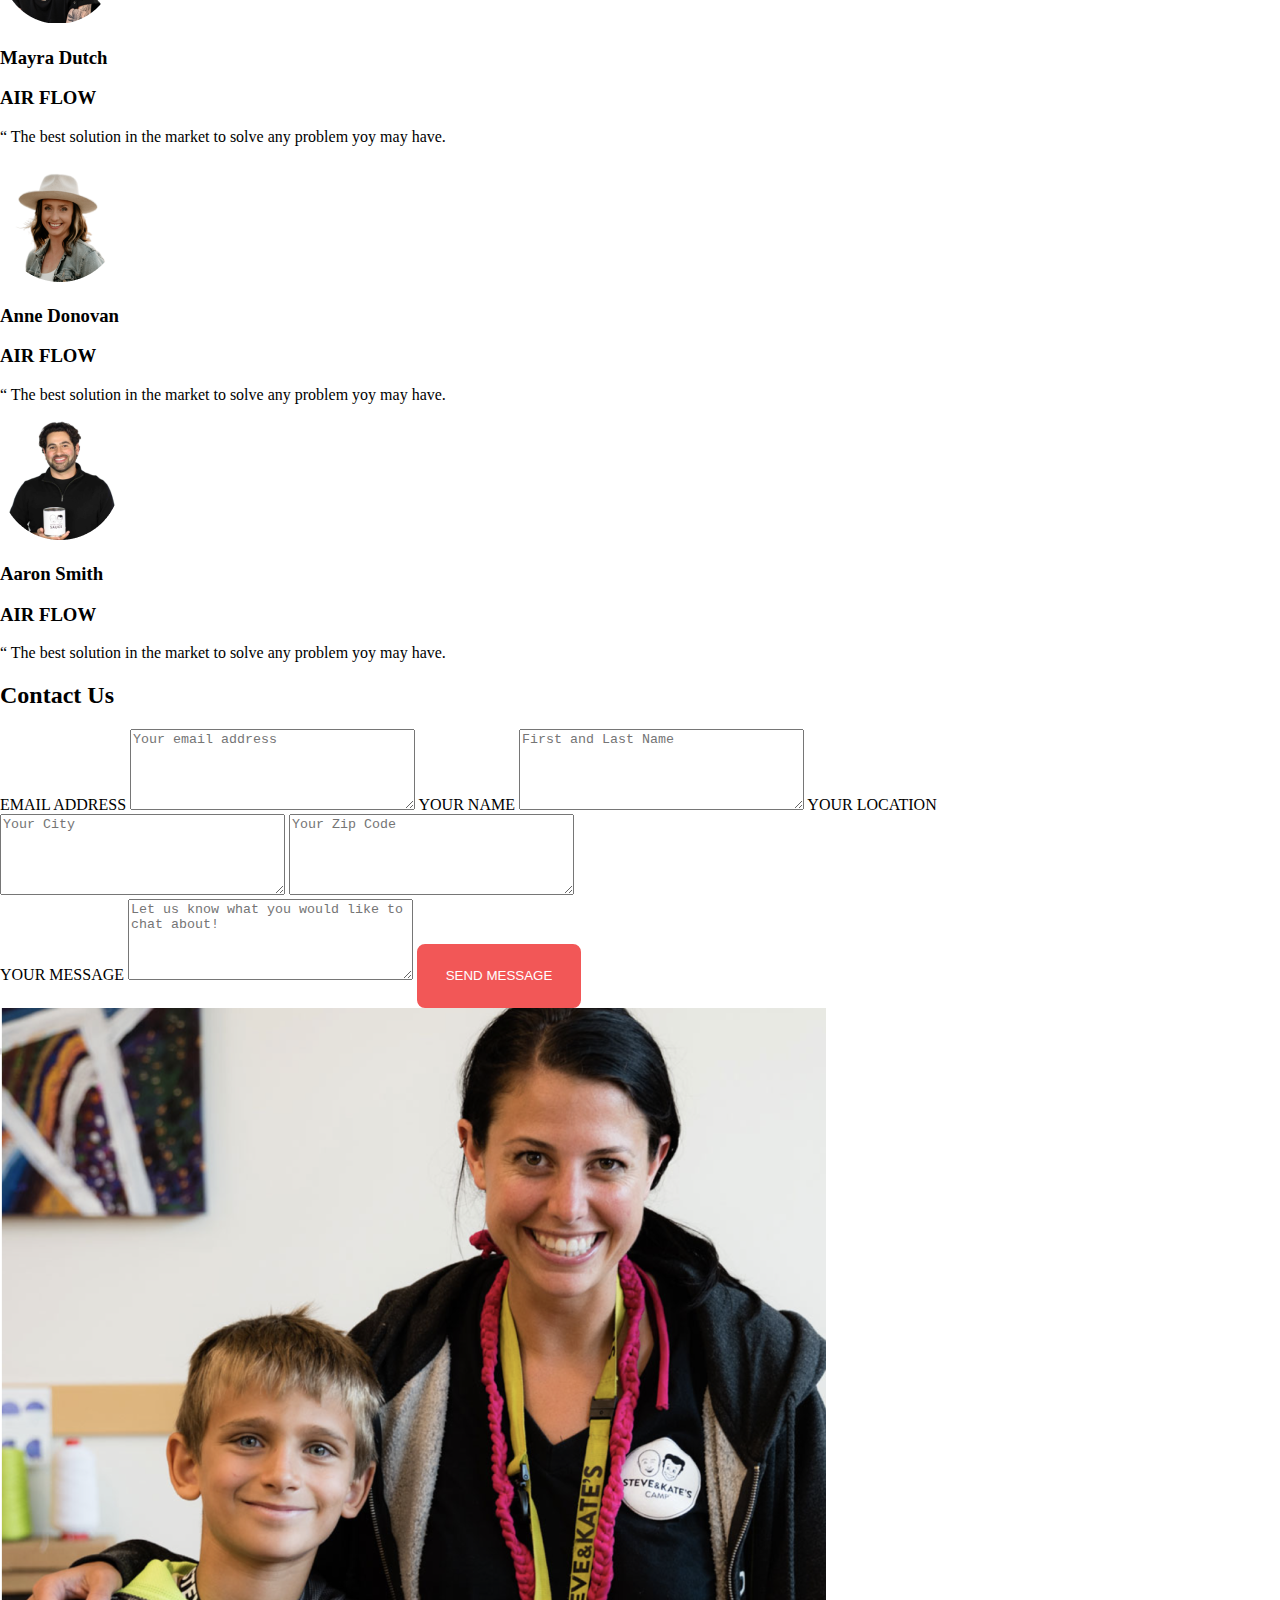
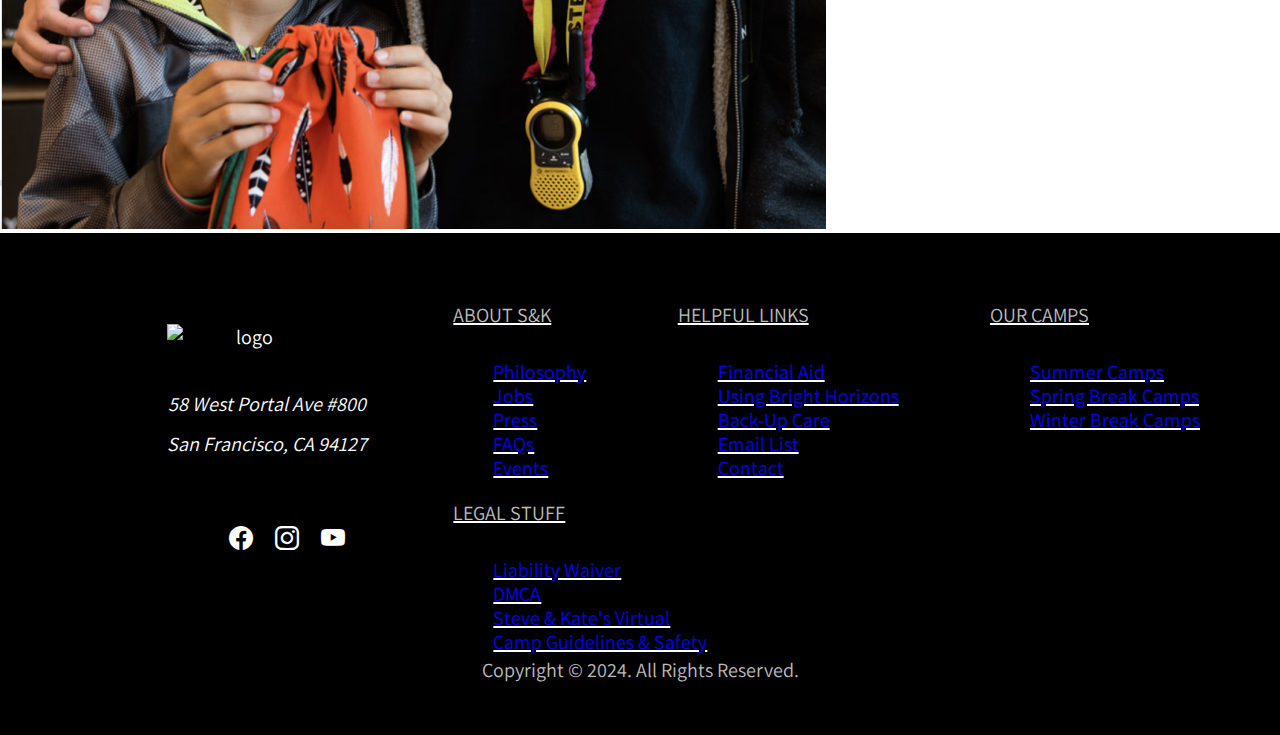
==== commit 3a9ec3d0: "added footer" ====
--- a/index.html
+++ b/index.html
@@ -184,46 +184,47 @@
                         <li><i class="bi bi-youtube"></i></li>
                     </ul>
                 </div>
-                <div class="footer-right">
-                    <div class="footer-column">
-                        <p>ABOUT S&K</p>
-                        <ul>
+                <u class="footer-right">
+                    <li class="footer-column">
+                        <a href="#" class="gray-text">ABOUT S&K</p>
+                        <ul class="dropdown-list">
                             <li><a href="./philosophy.html">Philosophy</a></li>
                             <li><a href="#">Jobs</a></li>
                             <li><a href="#">Press</a></li>
-                            <li><a href="#">Contact</a></li>
-                        </ul>
-                    </div>
-                    <div class="footer-column">
-                        <p>HELPFUL LINKS</p>
-                        <ul>
+                            <li><a href="#">FAQs</a></li>
+                            <li><a href="#">Events</a></li>
+                        </ul>
+                    </li>
+                    <li class="footer-column">
+                        <a href="#" class="gray-text">HELPFUL LINKS</p>
+                        <ul class="dropdown-list">
                             <li><a href="#">Financial Aid</a></li>
                             <li><a href="#">Using Bright Horizons</a></li>
                             <li><a href="#">Back-Up Care</a></li>
                             <li><a href="#">Email List</a></li>
                             <li><a href="#">Contact</a></li>
                         </ul>
-                    </div>
-                    <div class="footer-column">
-                        <p>OUR CAMPS</p>
-                        <ul>
+                    </li>
+                    <li class="footer-column">
+                        <a href="#" class="gray-text">OUR CAMPS</p>
+                        <ul class="dropdown-list">
                             <li><a href="#">Summer Camps</a></li>
                             <li><a href="#">Spring Break Camps</a></li>
                             <li><a href="#">Winter Break Camps</a></li>
                         </ul>
-                    </div>
-                    <div class="footer-column">
-                        <p>LEGAL STUFF</p>
-                        <ul>
+                    </li>
+                    <li class="footer-column">
+                        <a href="#" class="gray-text">LEGAL STUFF</p>
+                        <ul class="dropdown-list">
                             <li><a href="#">Liability Waiver</a></li>
                             <li><a href="#">DMCA</a></li>
                             <li><a href="#">Steve & Kate's Virtual</a></li>
                             <li><a href="#">Camp Guidelines & Safety</a></li>
                         </ul>
-                    </div>
-                </div>
+                    </li>
+                </u>
             </div>
-            <p>Copyright © 2024. All Rights Reserved.</p>
+            <p class="gray-text copyright">Copyright © 2024. All Rights Reserved.</p>
         </footer>
     </body>
 </html>--- a/styles/style.css
+++ b/styles/style.css
@@ -69,9 +69,40 @@
     cursor: pointer;
 }
 
+table {
+    border-bottom: 0.25rem solid #1C71A1;
+}
+
+tr:nth-child(even){
+    background-color: #D9D9D9;
+}
+
+th {
+    font-family: Assistant;
+    font-weight: 700;
+    color: white;
+    background-color: #1C71A1;
+}
+
+td {
+    font-family: Assistant;
+    font-weight: 400;
+    text-align: left;
+    vertical-align: middle;
+    padding-left: 2rem;
+}
+
+li {
+    list-style-type: none;
+}
+
 footer {
     background-color: black;
     color: white;
+    font-family: Assistant;
+    font-weight: 400;
+    font-size: 1.25rem;
+    padding: 2rem 5rem;
 }
 
 address {
@@ -184,6 +215,13 @@
     padding: 5rem;
 }
 
+.section-table {
+    height: 35rem;
+    display: flex;
+    justify-content: center;
+    border: 1px solid red;
+}
+
 .wrapper-footer {
     display: grid;
     grid-template-columns: 2fr 4fr;
@@ -191,7 +229,6 @@
 }
 
 .footer-left {
-    border: 1px solid red;
     display: flex;
     flex-direction: column;
     text-align: center;
@@ -205,11 +242,29 @@
 }
 
 .footer-right {
-    border: 1px solid red;
+    display: flex;
+    flex-wrap: wrap;
+    justify-content: space-between;
+    width: 100%;
+    max-width: 874px;
+    height: 80%;
+}
+
+.dropdown-list {
+    margin-top: 2rem;
+    line-height: 1.5rem;
 }
 
 .icon {
     width: 10rem;
+}
+
+.gray-text {
+    color: #BDBDBD;
+}
+
+.copyright {
+    text-align: center;
 }
 
 /* ID Styles */
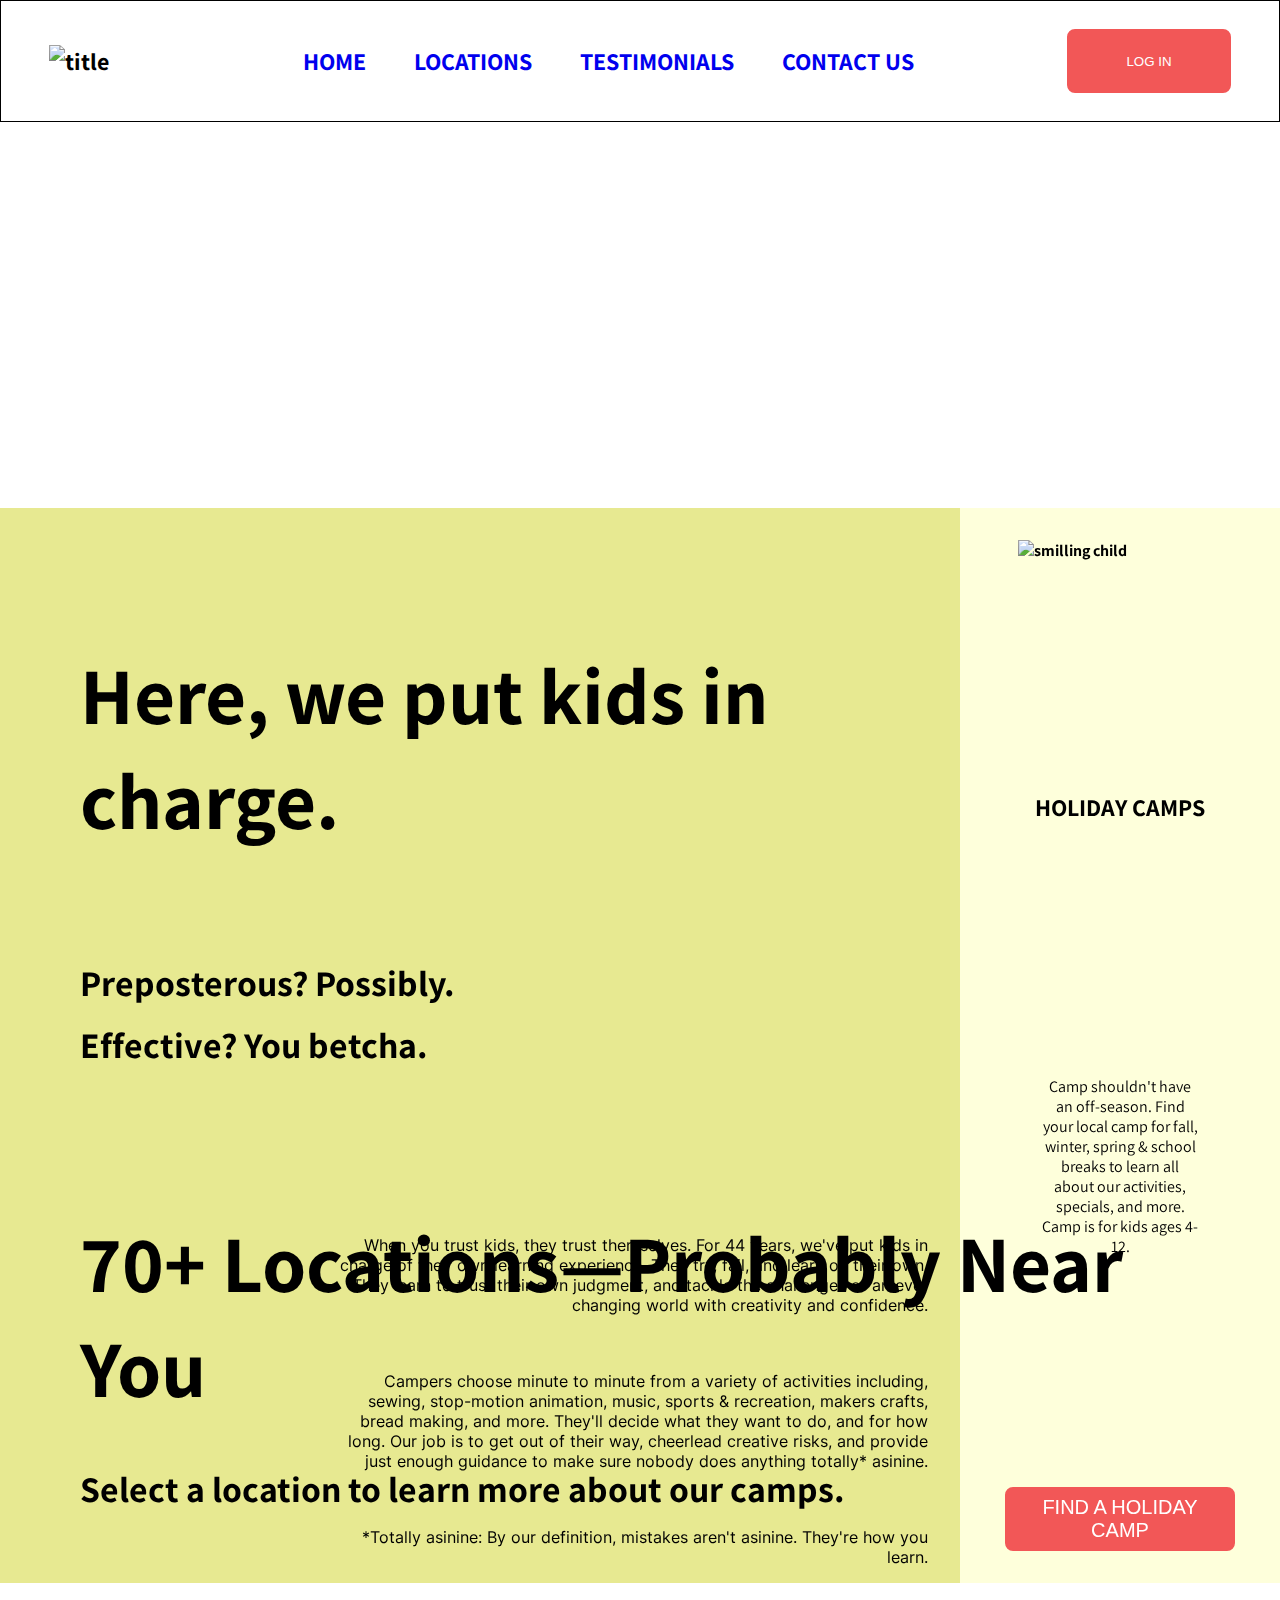
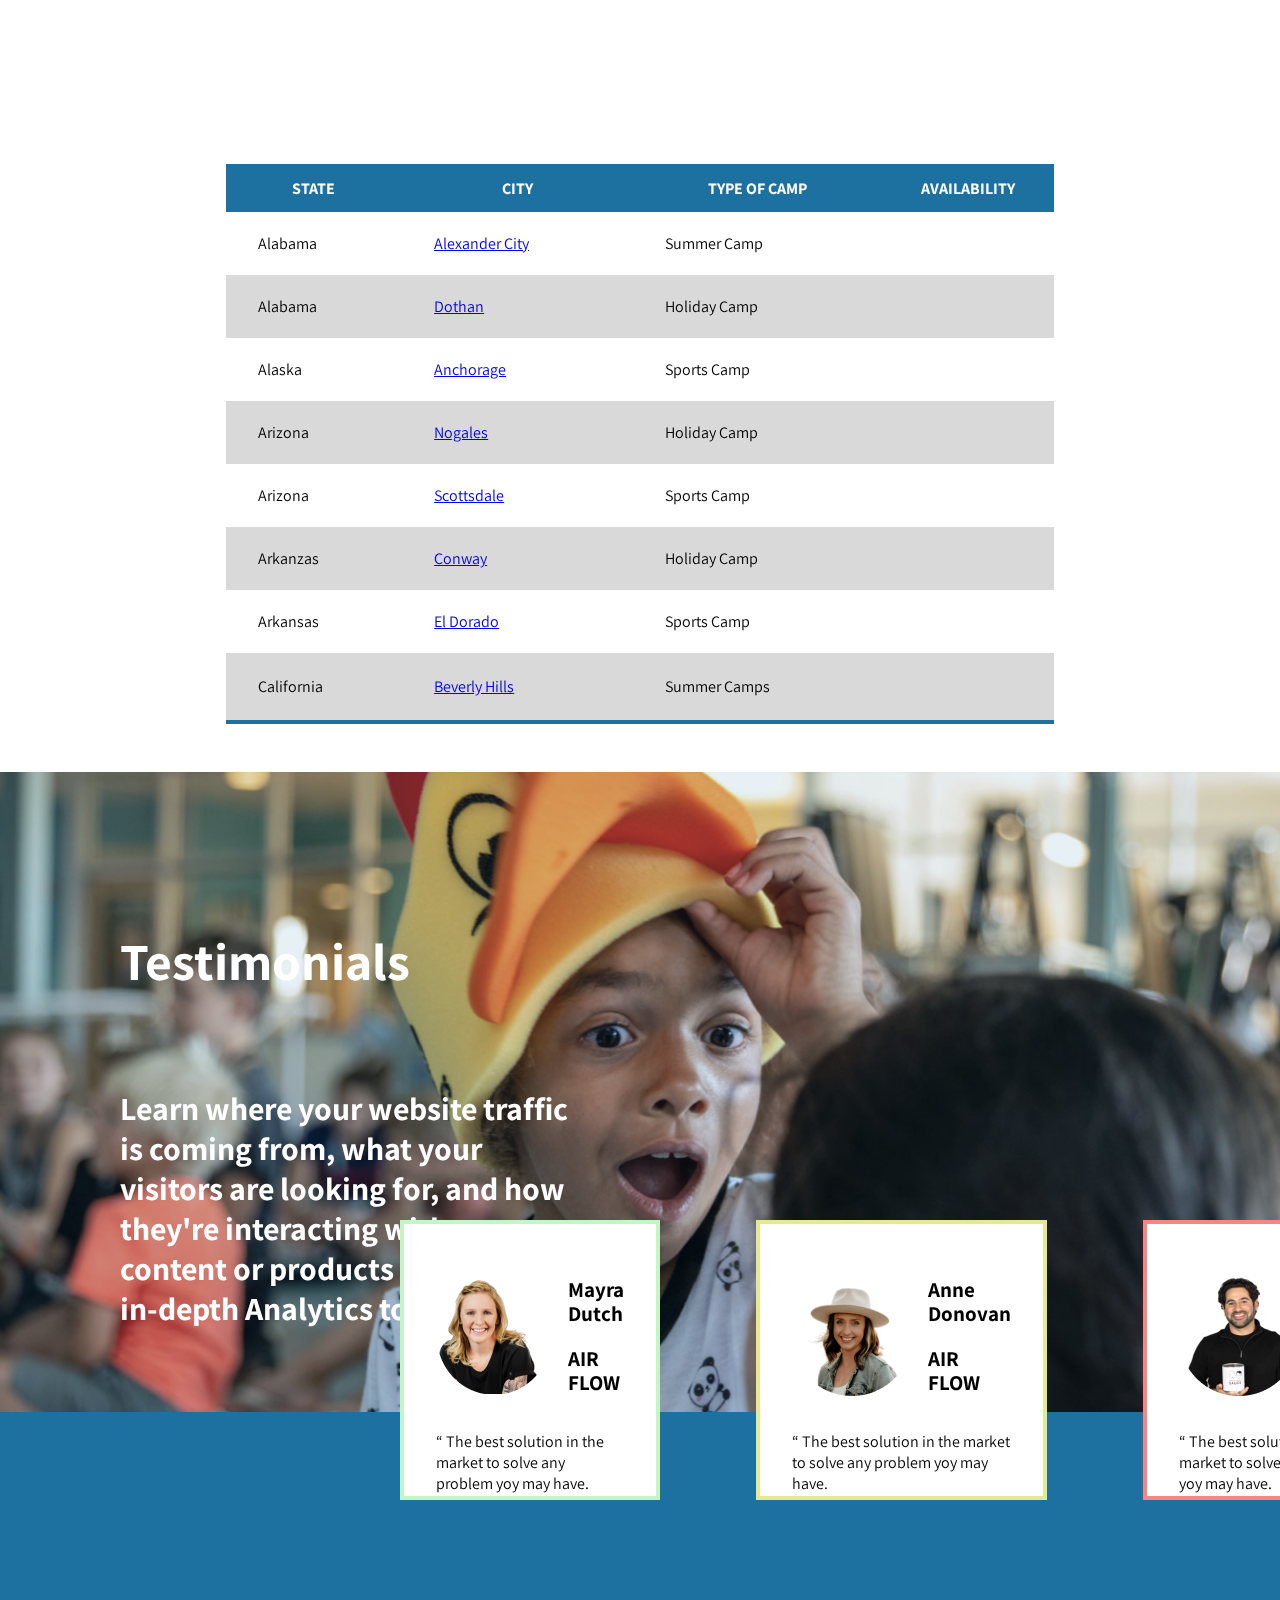
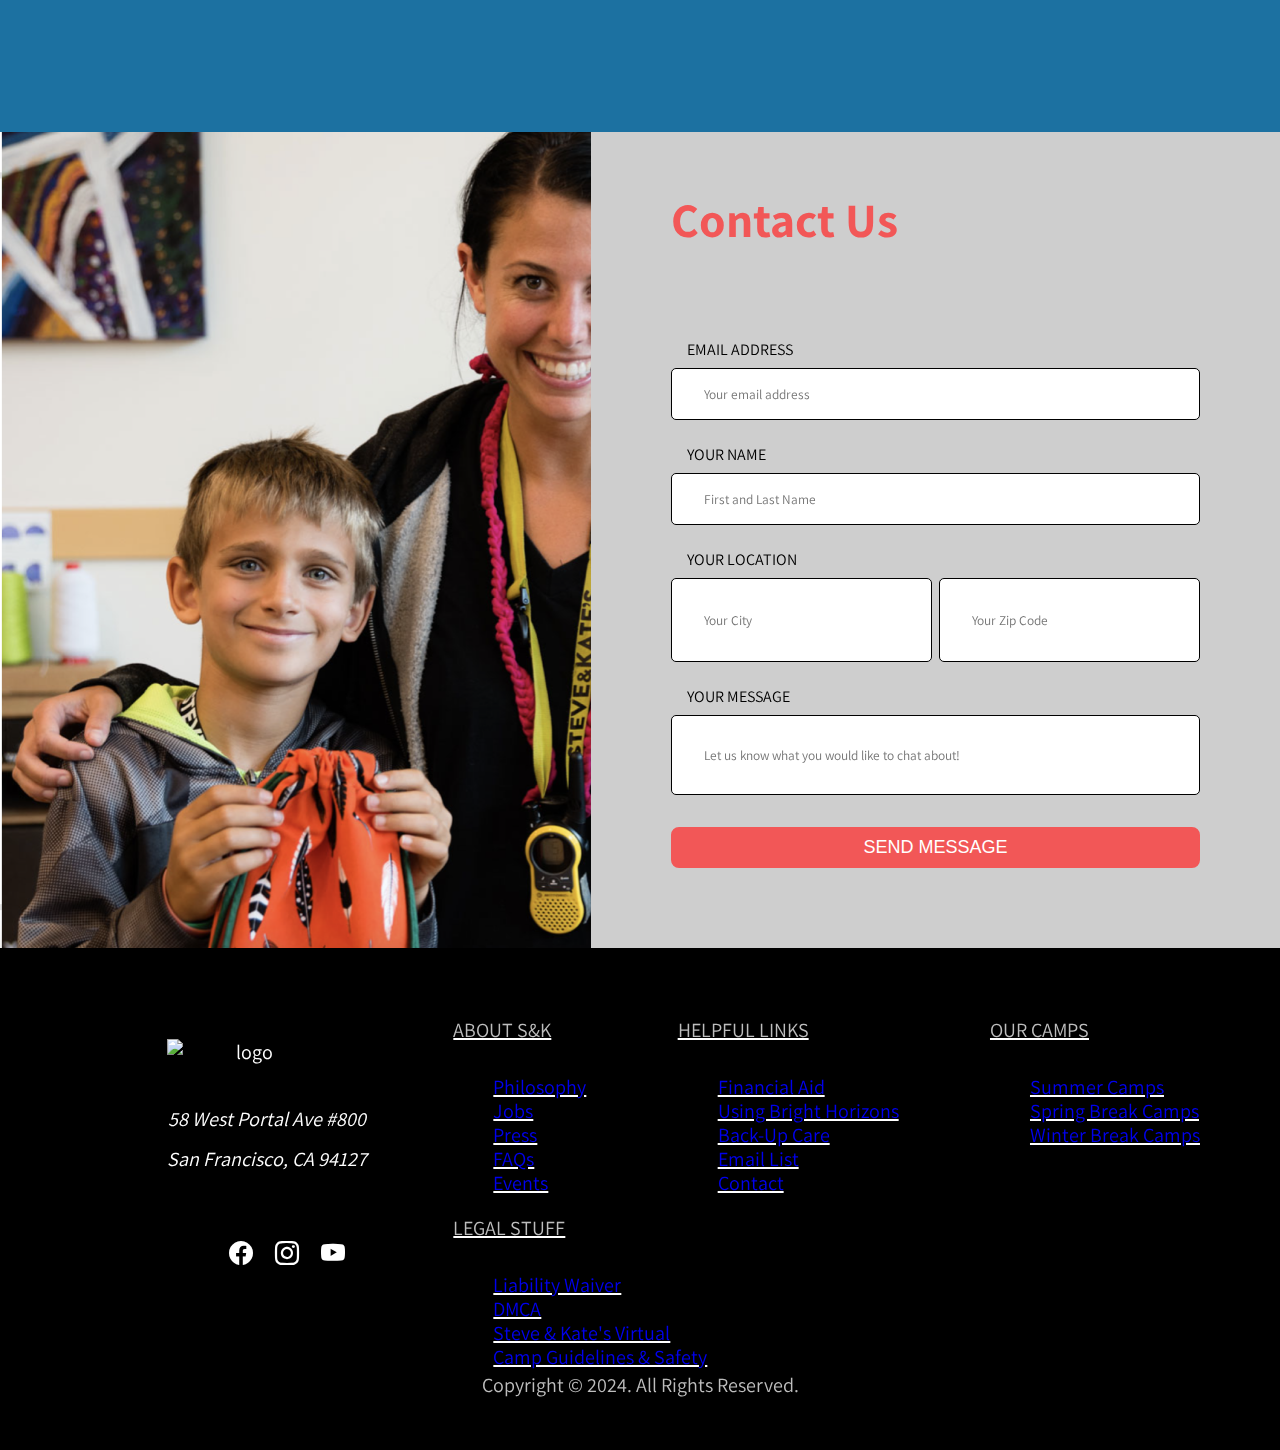
==== commit 69e97225: "completed css" ====
--- a/index.html
+++ b/index.html
@@ -79,95 +79,120 @@
                     <tbody>
                     <tr>
                         <td>Alabama</td>
-                        <td>Alexander City</td>
+                        <td><a href="#">Alexander City</a></td>
                         <td>Summer Camp</td>
-                        <td>Check</td>
+                        <td><img class="icon-svg" src="./img/check.svg" alt=""/></td>
                     </tr>
                     <tr>
                         <td>Alabama</td>
-                        <td>Dothan</td>
+                        <td><a href="#">Dothan</a></td>
                         <td>Holiday Camp</td>
-                        <td>Null</td>
+                        <td><img class="icon-svg" src="./img/check.svg" alt=""/></td>
                     </tr>
                     <tr>
                         <td>Alaska</td>
-                        <td>Anchorage</td>
+                        <td><a href="#">Anchorage</a></td>
                         <td>Sports Camp</td>
-                        <td>Null</td>
+                        <td><img class="icon-svg" src="./img/null.svg" alt=""/></td>
                     </tr>
                     <tr>
                         <td>Arizona</td>
-                        <td>Nogales</td>
+                        <td><a href="#">Nogales</a></td>
                         <td>Holiday Camp</td>
-                        <td>Check</td>
+                        <td><img class="icon-svg" src="./img/check.svg" alt=""/></td>
                     </tr>
                     <tr>
                         <td>Arizona</td>
-                        <td>Scottsdale</td>
+                        <td><a href="#">Scottsdale</a></td>
                         <td>Sports Camp</td>
-                        <td>Check</td>
+                        <td><img class="icon-svg" src="./img/check.svg" alt=""/></td>
                     </tr>
                     <tr>
                         <td>Arkanzas</td>
-                        <td>Conway</td>
+                        <td><a href="#">Conway</a></td>
                         <td>Holiday Camp</td>
-                        <td>Check</td>
+                        <td><img class="icon-svg" src="./img/check.svg" alt=""/></td>
                     </tr>
                     <tr>
                         <td>Arkansas</td>
-                        <td>El Dorado</td>
+                        <td><a href="#">El Dorado</a></td>
                         <td>Sports Camp</td>
-                        <td>Null</td>
+                        <td><img class="icon-svg" src="./img/null.svg" alt=""/></td>
                     </tr>
                     <tr>
                         <td>California</td>
-                        <td>Beverly Hills</td>
+                        <td><a href="#">Beverly Hills</a></td>
                         <td>Summer Camps</td>
-                        <td>Check</td>
+                        <td><img class="icon-svg" src="./img/check.svg" alt=""/></td>
                     </tr> 
                     </tbody>
                 </table>
             </div>
             <section class="section-3">
-                <img src="./img/section3_banner.png" alt="surprising child">
-                <h1>Testimonials</h1>
-                <h2>Learn where your website traffic is coming from, what your visitors are looking for, and how they’re interacting with your content or products through our in-depth Analytics tools.</h2>
-                <div class="card-1">
-                    <img src="./img/section3_card1.png" alt="a person">
-                    <h3>Mayra Dutch</h3>
-                    <h3>AIR FLOW</h3>
-                    <p>“ The best solution in the market to solve any problem yoy may have.</p>
-                </div>
-                <div class="card-2">
-                    <img src="./img/section3_card2.png" alt="a person">
-                    <h3>Anne Donovan</h3>
-                    <h3>AIR FLOW</h3>
-                    <p>“ The best solution in the market to solve any problem yoy may have. </p>
-                </div>
-                <div class="card-3">
-                    <img src="./img/section3_card3.png" alt="a person">
-                    <h3>Aaron Smith</h3>
-                    <h3>AIR FLOW</h3>
-                    <p>“ The best solution in the market to solve any problem yoy may have. </p>
+                <div class="banner" id="banner03">
+                    <div class="wrapper-text">
+                        <h1 class="main-title">Testimonials</h1>
+                        <h2 class="sub-title">Learn where your website traffic is coming from, what your visitors are looking for, and how they're interacting with your content or products through our in-depth Analytics tools.</h2>
+                    </div>
+                </div>
+                <div class="card-section">
+                    <div id="card1" class="card">
+                        <div class="card-top">
+                            <img src="./img/section3_card1.png" alt="a person">
+                            <div class="card-text">
+                                <h3>Mayra Dutch</h3>
+                                <h3>AIR FLOW</h3>
+                            </div>
+                        </div>
+                        <div class="card-bottom">
+                            <p>“ The best solution in the market to solve any problem yoy may have.</p>
+                        </div>
+                    </div>
+                    <div id="card2" class="card">
+                        <div class="card-top">
+                            <img src="./img/section3_card2.png" alt="a person">
+                            <div class="card-text">
+                                <h3>Anne Donovan</h3>
+                                <h3>AIR FLOW</h3>
+                            </div>
+                        </div>
+                        <div class="card-bottom">
+                            <p>“ The best solution in the market to solve any problem yoy may have. </p>
+                        </div>
+                    </div>
+                    <div id="card3" class="card">
+                        <div class="card-top">
+                            <img src="./img/section3_card3.png" alt="a person">
+                            <div class="card-text">
+                                <h3>Aaron Smith</h3>
+                                <h3>AIR FLOW</h3>
+                            </div>
+                        </div>
+                        <div class="card-bottom">
+                            <p>“ The best solution in the market to solve any problem yoy may have. </p>
+                        </div>   
+                    </div>
                 </div>
             </section>
             <section class="section-4">
-                <h2>Contact Us</h2>
+                <div class="aside-left">
+                    <div id="banner04"></div>
+                </div>
+                <div id="form" class="aside-right">
+                    <h2>Contact Us</h2>
                     <label for="email">EMAIL ADDRESS</label>
-                        <textarea id="email" name="email" rows="5" cols="33" placeholder="Your email address"></textarea>
+                    <input id="email" name="email" rows="5" cols="33" placeholder="Your email address"></input>
                     <label for="email">YOUR NAME</label>
-                        <textarea id="name" name="name" rows="5" cols="33" placeholder="First and Last Name"></textarea>
+                    <input id="name" name="name" rows="5" cols="33" placeholder="First and Last Name"></input>
                     <label for="location">YOUR LOCATION</label>
-                        <div class="forms-location">
-                            <textarea id="location" name="location" rows="5" cols="33" placeholder="Your City"></textarea>
-                            <textarea id="zipcode" name="location" rows="5" cols="33" placeholder="Your Zip Code"></textarea>
-                        </div>
+                    <div class="forms-location">
+                        <input id="location" name="location" rows="5" cols="33" placeholder="Your City"></input>
+                        <input id="zipcode" name="location" rows="5" cols="33" placeholder="Your Zip Code"></input>
+                    </div>
                     <label for="msg">YOUR MESSAGE</label>
-                        <textarea id="msg" name="msg" rows="5" cols="33" placeholder="Let us know what you would like to chat about!"></textarea>
+                    <input id="msg" name="msg" rows="5" cols="33" placeholder="Let us know what you would like to chat about!"></input>
                     <button>SEND MESSAGE</button>
-                <aside>
-                    <img src="./img/section4_banner.png" alt="a child and a woman smilling">
-                </aside>
+                </div>
             </section>
         </main>
         <footer>
--- a/styles/style.css
+++ b/styles/style.css
@@ -71,6 +71,12 @@
 
 table {
     border-bottom: 0.25rem solid #1C71A1;
+    width: 70%;
+    border-collapse: collapse;
+}
+
+table a {
+    text-decoration: underline;
 }
 
 tr:nth-child(even){
@@ -82,6 +88,7 @@
     font-weight: 700;
     color: white;
     background-color: #1C71A1;
+    text-align: center;
 }
 
 td {
@@ -92,6 +99,14 @@
     padding-left: 2rem;
 }
 
+thead {
+    height: 3rem;
+}
+
+thead, th {
+    vertical-align: middle;
+}
+
 li {
     list-style-type: none;
 }
@@ -107,6 +122,24 @@
 
 address {
     line-height: 1.25rem;
+}
+
+label, input {
+    font-family: Assistant;
+    font-weight: 400;
+}
+
+label {
+    padding-left: 1rem;
+    padding-top: 1.5rem;
+    padding-bottom: 0.5rem;
+}
+
+input {
+    border-radius: 5px;
+    border: 1px solid black;
+    height: 5rem;
+    padding-left: 2rem;
 }
 
 /* Class Styles */
@@ -219,7 +252,75 @@
     height: 35rem;
     display: flex;
     justify-content: center;
-    border: 1px solid red;
+    padding: 3rem;
+}
+
+.section-3 {
+    background-color: #1C71A1;
+    height: 60rem;
+    font-family: Assistant;
+    font-weight: 400;
+}
+
+.wrapper-text {
+    padding: 7.5rem 55% 7.5rem 7.5rem;
+    color: white;
+    display: flex;
+    flex-direction: column;
+    gap: 2rem;;
+}
+
+.wrapper-text h1 {
+    font-size: 3.25rem;
+}
+
+.wrapper-text h2 {
+    font-size: 2rem;
+    line-height: 2.5rem;
+}
+
+.card-section {
+    position: relative;
+    bottom: 12rem;
+    left: 25rem;
+    height: 17.5rem;
+    width: 70%;
+    display: flex;
+    gap: 6rem;
+}
+
+.card {
+    background-color: white;
+    display: flex;
+    flex-direction: column;
+    justify-content: space-between;
+    padding: 2rem;
+}
+
+.card-top {
+    display: flex;
+    justify-content: center;
+    align-items: center;
+    gap: 1rem;
+}
+
+.card-text {
+    font-size: 1.125rem;
+    line-height: 1.5rem;
+}
+
+.section-4 {
+    display: grid;
+    grid-template-columns: 2fr 2.33fr;
+}
+
+.forms-location {
+    display: flex;
+    justify-content: space-between;
+}
+
+.forms-location * {
+    width: 42.5%;
 }
 
 .wrapper-footer {
@@ -259,6 +360,12 @@
     width: 10rem;
 }
 
+.icon-svg {
+    mix-blend-mode: multiply;
+    position: relative;
+    left: 5rem;
+}
+
 .gray-text {
     color: #BDBDBD;
 }
@@ -277,4 +384,49 @@
     background-image: url(../img/section2_banner.png);
     height: 30rem;
     width: auto;
+}
+
+#banner03 {
+    background-image: url(../img/section3_banner.png);
+    height: 40rem;
+}
+
+#banner04 {
+    background-image: url(../img/section4_banner.png);
+    height: 100%;
+}
+
+#card1 {
+    border: 4px solid #20DD1C45;
+}
+
+#card2 {
+    border: 4px solid #E7E991;
+}
+
+#card3 {
+    border: 4px solid #F88484;
+}
+
+#form {
+    height: 45rem;
+    flex-direction: column;
+    background-color: #CECECE;
+    padding: 1rem 5rem 5rem 5rem;
+}
+
+#form h2 {
+    font-size: 3rem;
+    color: #F25757;
+    padding-bottom: 1.5rem;
+}
+
+#form button {
+    margin-top: 2rem;
+    width: 100%;
+    font-size: 1.125rem;
+}
+
+#msg {
+    height: 8rem;
 }